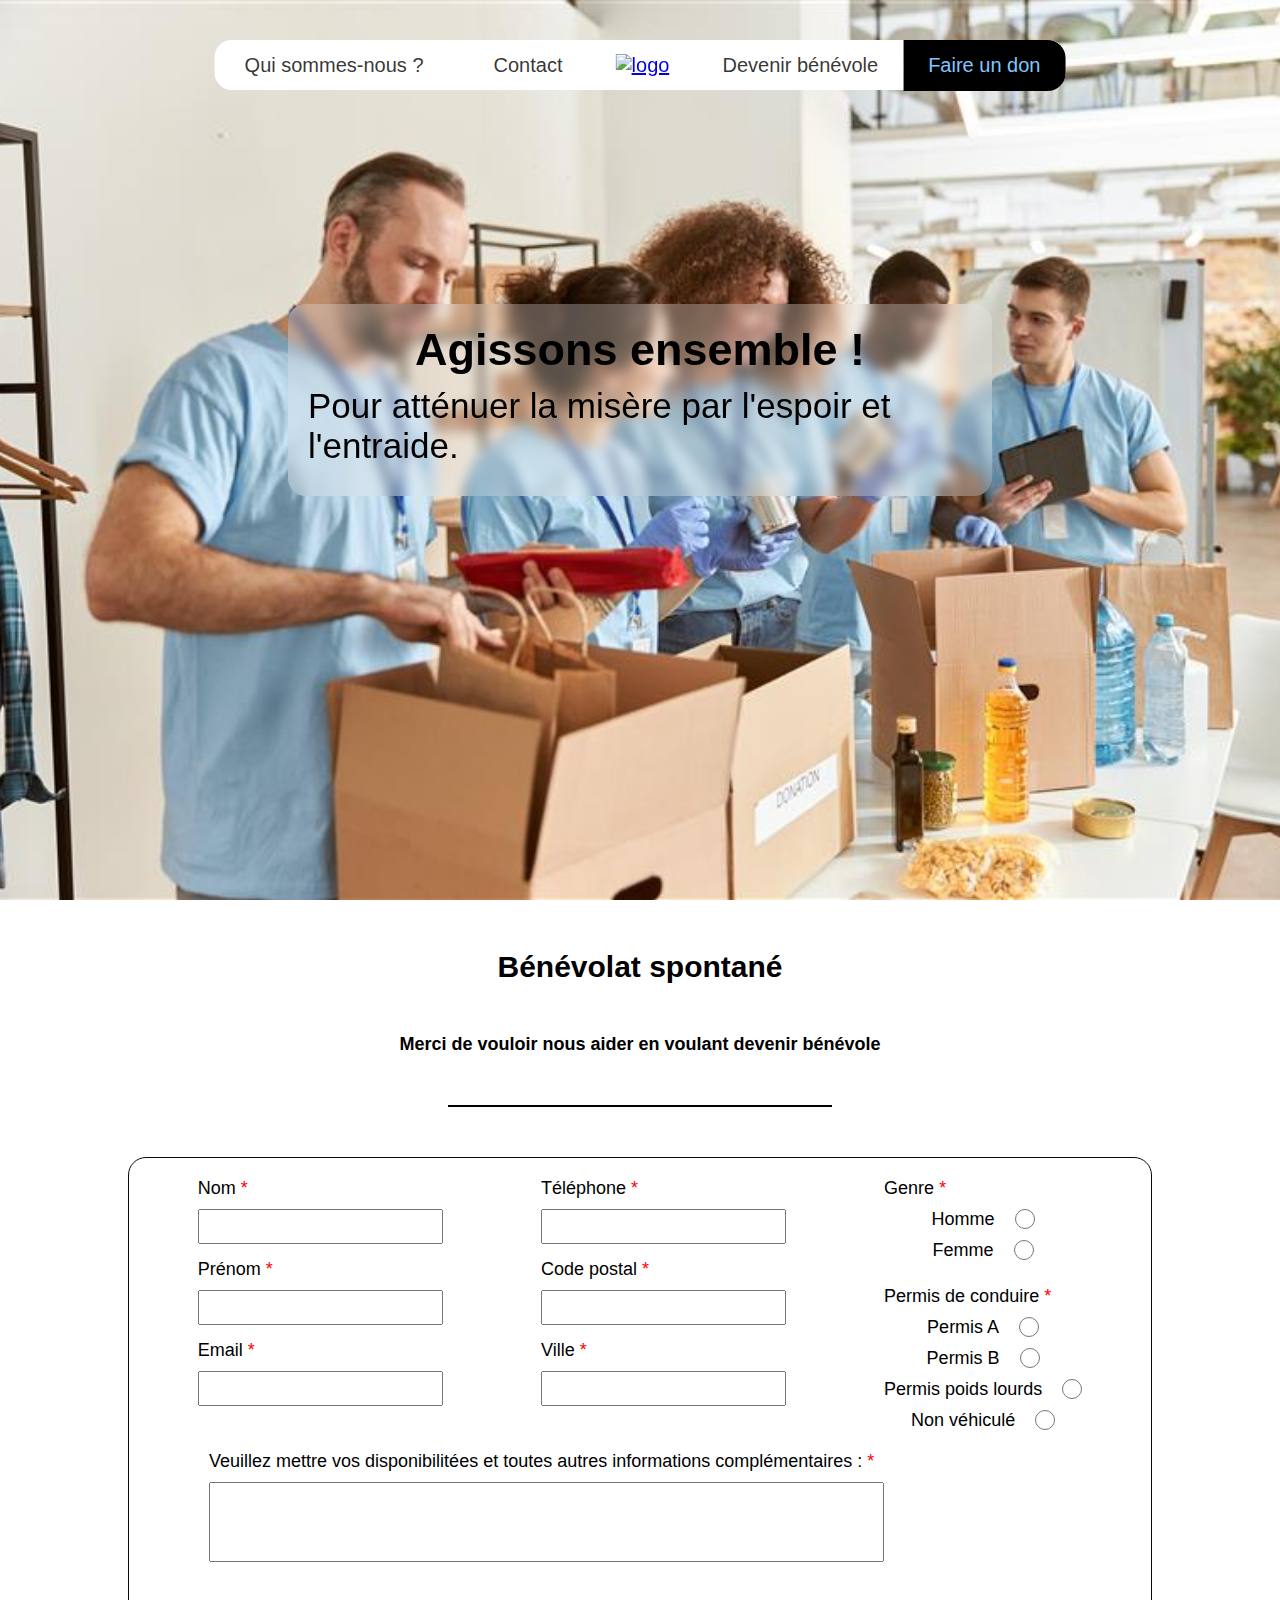
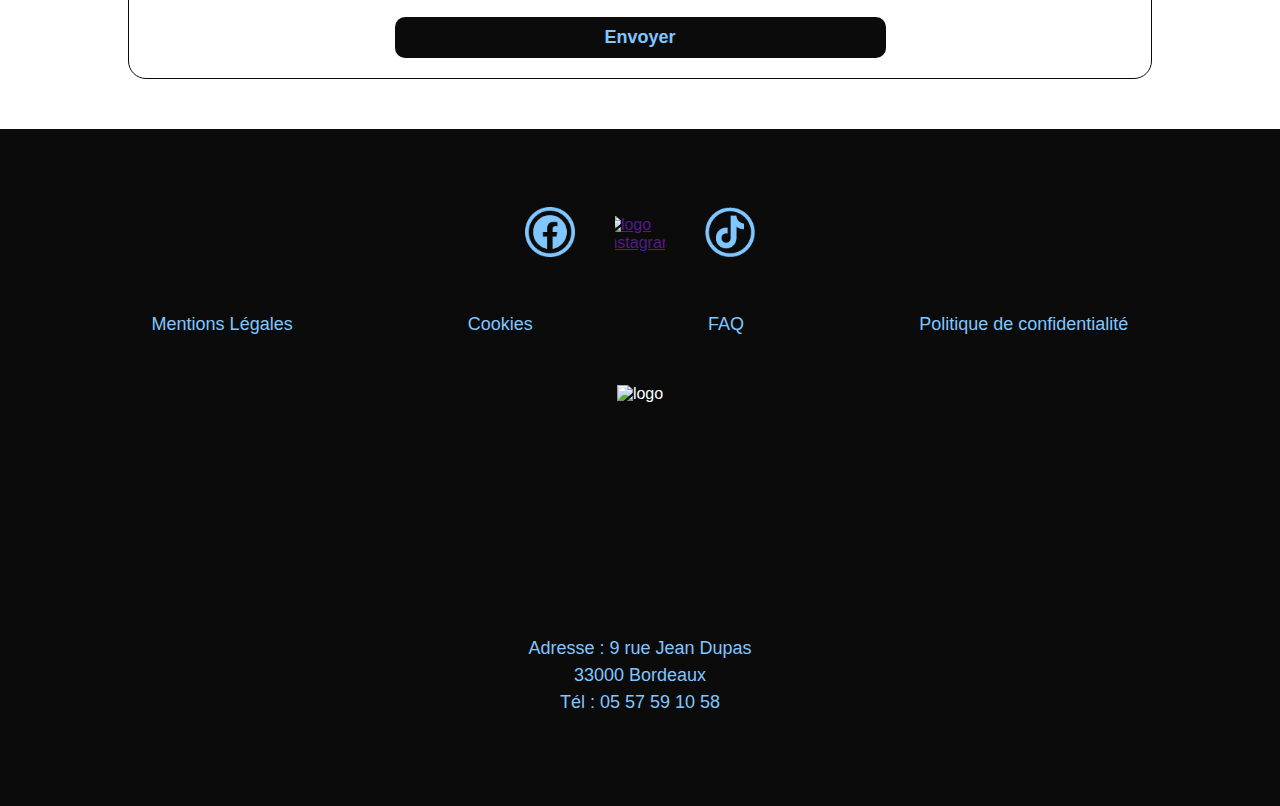
==== benevole.html @ e4359f02 "form bénévole" ====
<!DOCTYPE html>
<html lang="en">
<head>
  <meta charset="UTF-8">
  <meta name="viewport" content="width=device-width, initial-scale=1.0">
  <title>Devenir bénévole</title>
  <link rel="stylesheet" href="./assets/CSS/benevole.css">
</head>
<body>
  <section class="fond">
    <div class="overlay--burger trigger"></div>
    <div class="menuBurger">
      <div class="menuBurger__img"><a href="index.html"><img src="./assets/Img/Logo_Variable.png" alt="logo"></a></div>
      <ul>
        <li><a href="propos.html">Qui sommes-nous ?</a></li>
        <li><a href="contact.html">Contact</a></li>
        <li><a href="benevole.html">Devenir bénévole</a></li>
        <li><a href="">Faire un don</a></li>
      </ul>
    </div>
    <header>
      <nav class="header__nav">
        <ul class="header__menu">
          <li class="ongletQui"><a class="lien" href="propos.html">Qui sommes-nous ?</a></li>
          <div class="header__img"><a href="index.html"><img src="./assets/Img/Logo_Misere.png" alt="logo"></a></div>
          <li class="ongletContact"><a class="lien" href="contact.html">Contact</a></li>
          <li class="ongletBenevole"><a class="lien" href="benevole.html">Devenir bénévole</a></li>
          <li class="ongletDon"><a class="lien" href="">Faire un don</a></li>
        </ul>
      </nav>
      <button type="button" aria-label="toggle curtain navigation"  class="burger--toggler">
        <span class="l1"></span>
        <span class="l2"></span>
        <span class="l3"></span>
      </button>
    </header>
    <section class="fond__texte">
      <p class="popAnimation">Agissons ensemble !</p>
      <article class="fond__texte__slogan">
        <p>Pour atténuer la misère par l'espoir et l'entraide.</p>
      </article>
    </section>
    <div class="fond__texte__button popAnimation1"><a class="fond__texte__button__animate" href=""><span>Faites un don</span></a></div>
  </section>
  <main>
    <section class="benevole">
      <h1>Bénévolat spontané</h1>
      <p class="benevole__p">Merci de vouloir nous aider en voulant devenir bénévole</p>
      <hr>
      <form action="" method="get">
        <div class="form__content__input">
          <div class="content__firstCol">
            <div>
              <label for="nom">Nom <span>*</span></label><input type="text" name="last-name" id="nom">
            </div>
            <div>
              <label for="prenom">Prénom <span>*</span></label><input type="text" name="first-name" id="prenom">
            </div>
            <div>
              <label for="email">Email <span>*</span></label><input type="email" name="email" id="email">
            </div>
          </div>
          <div class="content__firstCol">
            <div>
              <label for="telephone">Téléphone <span>*</span></label><input type="text" name="telephone" id="téléphone">
            </div>
            <div>
              <label for="cdpostal">Code postal <span>*</span></label><input type="text" name="cdpostal" id="cdpostal">
            </div>
            <div>
              <label for="ville">Ville <span>*</span></label><input type="text" name="ville" id="ville">
            </div>
          </div>
          <div class="content__second">
            <div>
              <label for="genre" class="genre">Genre <span>*</span></label>
              <div class="genre__checkbox">
                <div>
                  <label for="homme">Homme</label>
                  <input type="radio" name="homme" id="homme">
                </div>
                <div>
                  <label for="femme">Femme</label>
                  <input type="radio" name="femme" id="femme">
                </div>
              </div>
            </div>
            <div>
              <label for="permis" class="permis">Permis de conduire <span>*</span></label>
              <div class="genre__checkbox">
                <div>
                  <label for="p_a">Permis A</label>
                  <input type="radio" name="permia" id="permia">
                </div>
                <div>
                  <label for="p_b">Permis B</label>
                  <input type="radio" name="permib" id="permib">
                </div>
                <div>
                  <label for="p_pl">Permis poids lourds</label>
                  <input type="radio" name="permipl" id="permipl">
                </div>
                <div>
                  <label for="non">Non véhiculé </label>
                  <input type="radio" name="non" id="non">
                </div>
              </div>
            </div>
          </div>
        </div>
        <div class="form__content__tarea">
          <label for="dispo">Veuillez mettre vos disponibilitées et toutes autres informations complémentaires : <span>*</span></label>
          <textarea name="dispo" id="dispo"></textarea>
        </div>
        <div class="form__content__btn"><button>Envoyer</button></div>
      </form>
    </section>
  </main>
  <footer>
    <section class="footer__reseaux">
      <div class="reseaux__content"><a href=""><img src="./assets/Img/faceb_1.png" alt="logo facebook"></a></div>
      <div class="reseaux__content"><a href=""><img src="./assets/Img/YTB.png" alt="logo instagram"></a></div>
      <div class="reseaux__content"><a href=""><img src="./assets/Img/tiktok_3.png" alt="logo titok"></a></div>
    </section>
    <section class="footer__lienLégaux">
      <a href="">Mentions Légales</a>
      <a href="">Cookies</a>
      <a href="">FAQ</a>
      <a href="">Politique de confidentialité</a>
    </section>
    <section class="footer__logo">
      <div class="footer__logo__content"><img src="./assets/Img/Logo_Variable.png" alt="logo"></div>
      <p>Adresse : 9 rue Jean Dupas</p>
      <p>33000 Bordeaux</p>
      <p>Tél : 05 57 59 10 58</p>
    </section>
  </footer>
</body>
<script src="./assets/JS/script.js"></script>
</html>
---- assets/CSS/benevole.css ----
*{
  box-sizing : border-box;
  margin :0;
  padding : 0;
  font-family : sans-serif;
}
html, body {
  overscroll-behavior: none;
  touch-action: pan-x pan-y;
}
/* ------------------------ Animations ------------------------ */

@keyframes sloganPopAgir {
  from{
    transform: translateY(-75px);
    opacity: 0;
  }
  to{
    opacity: 1;
    transform: translateY(0px);
  }
}

@keyframes sloganPopTexte {
  from{
    opacity: 0;
    transform: translateY(50px);
  }
  to{
    opacity: 1;
    transform: translateY(0px);
  }
}

.popAnimation{
  animation: sloganPopAgir 0.5s ease-out;
}
.popAnimation1{
  animation: sloganPopTexte 0.6s ease-out 0.6s forwards;
}

/* ------------------------ Fond d'image ------------------------ */

.fond{
  background-image: url(/assets/Img/AdobeStock_445875264.jpeg);
  background-position: center;
  background-size: cover;
  background-repeat: no-repeat;
  height: 100dvh;
  min-height: 100vh;
}

/* ------------------------ Header ------------------------ */

header{
  display: flex;
  justify-content: center;
  align-items: center;
}


.header__menu{
  position: fixed;
  z-index: 10;
  top: 40px;
  left: 50%;
  transform: translate(-50%);
  background-color: rgba(255, 255, 255, 1);
  border-radius: 17px;
  width: max-content;
  display: flex;
  justify-content: center;
  align-items: center;
  list-style: none;
  font-size: 20px;
  padding: 0px 0px;
  height: 50px;
  min-width: 100px;
  transition : top 0.5s ease-out;
}

.ongletQui{
  margin-left: 30px;
}

.ongletContact{
  margin: 0px 0px 0px 70px;
  padding: 13px 0px
}

.ongletBenevole{
  margin: 0px 10px 0px 160px;
  padding: 13px 0px;
}

.ongletDon{
  background-color: #000;
  margin-left: 15px;
  padding: 14px 25px 14px 25px;
  border-top-right-radius:18px ;
  border-bottom-right-radius:18px ;
}

.ongletDon a{
  color: #80C6FF;
}

.lien{
  display: inline-block;
  color: rgba(0, 0, 0, 0.8);
  text-decoration: none;
  transition : color 0.2s ease-out , transform 0.2s ease-out;
}

.header__img{
  position: absolute;
  display : flex; 
  justify-content : center;
  align-items : center ;
  width : 90px;
  height : 90px;
  overflow : hidden;
  border-radius : 100% ;
}
.header__img img{
  margin-left:5px ;
  width: 90%;
  height: auto;
}

/* ------------------------ Menu Burger ------------------------ */

.burger--toggler{
  opacity: 0;
  visibility: hidden;
}

.overlay--burger{
  cursor: pointer;
  position: fixed;
  opacity: 0;
  visibility: hidden;
  width: 100vw;
  height: 100vh;
  background-color: rgb(12, 12, 12 , 0.3);
  transition: opacity 0.5s ease , visibility 0.5s ease ;
}
.overlay--burger.active{
  opacity: 1;
  visibility: visible;
}

.menuBurger{
  position: fixed;
  z-index: 10;
  display: flex;
  flex-direction: column;
  justify-content: flex-start;
  align-items: center;
  width: 50%;
  height: 100vh;
  background-color: #fff;
  border-bottom: 3px solid black;
  border-right: 3px solid black;
  transform: translateX(-100%);
  transition : transform 0.3s cubic-bezier(0.73,0.11,0.67,0.84);
}

.menuBurger__img{
  margin-top: 50px;
  display : flex; 
  justify-content : center;
  align-items : center ;
  width : 90px;
  height : 100px;
}

.menuBurger__img img{
  width : 100%;
  height : auto;
}

.menuBurger ul{
  list-style: none;
}

.menuBurger a{
  font-weight: 500;
  display: block;
  color: #000;
  text-decoration: none;
  width: auto;
  font-size: 20px;
  margin: 30px 0px;
}
.menuBurger.active{
  transform: translateX(0);
}

/* ------------------------ Texte + button sur le fond ------------------------ */

.fond__texte{
  background-color: rgba(240, 240, 240, 0.3); 
  backdrop-filter: blur(6px); 
  -webkit-backdrop-filter: blur(10px); 
  display: flex;
  flex-direction: column;
  justify-content: center;
  align-items: center;
  margin: 300px auto 0px auto;
  padding: 20px;
  width: 55%;
  border-radius: 18px;
}

.fond__texte p{
  font-size: 45px;
  font-weight: 600;
}
.fond__texte__slogan p{
  font-weight: 500;
  margin: 10px auto;
  font-size: 35px;
}
.fond__texte__slogan{
  display: flex;
  justify-content: center;
  gap: 10px;
  align-items: center;
}

.fond__texte__button{
  display: flex;
  flex-direction: column;
  justify-content: center;
  align-items: center;
  opacity: 0;
  margin: 40px auto 0px auto;
}

.fond__texte__button__animate{
  display: inline-block;
  background: #80C6FF;
  border-radius: 8px;
  text-decoration: none;
}

.fond__texte__button__animate span{
  display: inline-block;
  background: #000;
  color: #80C6FF;
  padding: 25px;
  font-size: 21px;
  font-weight: 600;
  border-radius: 8px;
  cursor: pointer;
  transition: transform 0.15s ease-out , color  0.15s ease-out;
}
.fond__texte__button__animate:hover span{
  transform: translate(5px , -5px);
}



h1{
  text-align: center;
  font-size: 30px;
  margin: 50px auto;
}

.benevole__p{
  text-align: center;
  font-size: 18px;
  width: 50%;
  margin: 10px auto;
  font-weight: 600;
}

hr{
  height: 1.5px;
  background-color: #000;
  border: none;
  width: 30%;
  margin: 50px auto;
}

form{
  border: 1.5px solid #0b0b0b;
  width: 80%;
  margin: 50px auto;
  padding: 20px;
  border-radius: 18px;
}


.form__content__input{
  font-size: 18px;
  display: flex;
  justify-content: space-around;
}

.content__firstCol{
  display: flex;
  flex-direction: column; 
  width: 25%;
}
.content__firstCol input{
  width: 100%;
  height: 35px;
  margin-top: 10px;
  margin-bottom: 15px;
}

.content__second{
  display: flex;
  flex-direction: column;
  gap: 15px;
}

.genre__checkbox{
  margin-top: 10px;
}

.genre__checkbox div{
  display: flex;
  justify-content: center;
  flex-wrap: wrap;
  gap: 20px;
  margin-bottom: 10px;
}


.genre__checkbox input{
  cursor: pointer;
  height: 20px;
  width: 20px;
}

span{
  color: red;
}

.form__content__tarea{
  margin: 10px 0px 0px 60px;
  font-size: 18px;
}

.form__content__tarea textarea{
  resize: none;
  margin-top: 10px;
  width: 675px;
  height: 80px;
}

.form__content__btn{
  display: flex;
  justify-content: center;
  align-items: center;
  margin-top: 50px;
}

.form__content__btn button{
  background-color: #0b0b0b;
  border: none;
  border-radius: 10px;
  padding: 10px;
  width: 50%;
  color: #80C6FF;
  font-size: 18px;
  font-weight: 600;
  cursor: pointer;
}
/* ------------------------ Footer ------------------------ */

footer{
  background-color: #0b0b0b;
  color: #fff;
  padding: 75px 0px 40px 0px;
}

.footer__reseaux{
  display: flex;
  justify-content: center;
  gap: 40px;
}

.reseaux__content{
  display: flex;
  justify-content: center;
  align-items: center;
  width: 50px;
  height: 60px;
  overflow: hidden;
}

.reseaux__content img{
  width: 100%;
  height: auto;
}

.footer__lienLégaux{
  display: flex;
  flex-direction: row;
  justify-content: space-around;
  align-items: center;
  width: 90%;
  margin: 50px auto;
}
.footer__lienLégaux a{
  text-decoration: none;
  color: #80C6FF;
  font-size: 18px;
}

.footer__logo{
  margin: 50px auto;
  display: flex;
  flex-direction: column;
  justify-content: center;
  align-items: center;
}

.footer__logo p{
  color: #80C6FF;
  font-size: 18px;
  margin: 3px;
}

.footer__logo__content{
  display: flex;
  justify-content: center;
  align-items: center;
  width: 275px;
  height: 250px;
  overflow: hidden;
}

.footer__logo__content img{
  width: auto;
  height: 100%;
}

@media screen and (max-width : 750px) {
  .header__menu{
    display: none;
  }
  .burger--toggler {
    opacity: 1;
    visibility: visible;
    position: absolute;
    z-index: 20;
    top: 50px;
    right: 32px;
    width: 50px;
    height: 50px;
    cursor: pointer;
    display : flex; 
    flex-direction: column;
    justify-content : center;
    align-items: center;
    background: transparent;
    outline: none;
    border: none;
  }
  .burger--toggler span {
    position: absolute;
    display: block;
    width: 100%;
    height: 2px;
    background-color: black;
    transition : opacity 0.1s ease-out , transform 0.3s ease-out;
  }
  .l1{
    transform: translateY(-12px);
  }
  .l3{
    transform: translateY(12px);
  }
  .burger--toggler.active .l1{
    transform: translateY(0px) rotate(135deg);
  }
  .burger--toggler.active .l2{
    opacity: 0;
  }
  .burger--toggler.active .l3{
    transform: translateY(0px) rotate(-135deg);
  }
  .fond__texte p {
    text-align: center;
    font-size: 50px;
  }
  .fond__texte__slogan p{
    width: 90%;
    font-size: 40px;
  }
  .fond__texte{
    margin-top: 150px;
  }
  .form__content__input{
    flex-direction: column;
  }
  .content__firstCol{
    width: 100%;
  }
  .form__content__tarea{
    margin:50px auto 0px auto;
  }
  .form__content__tarea textarea{
    width: 100%;
    height: 150px;
  }
}
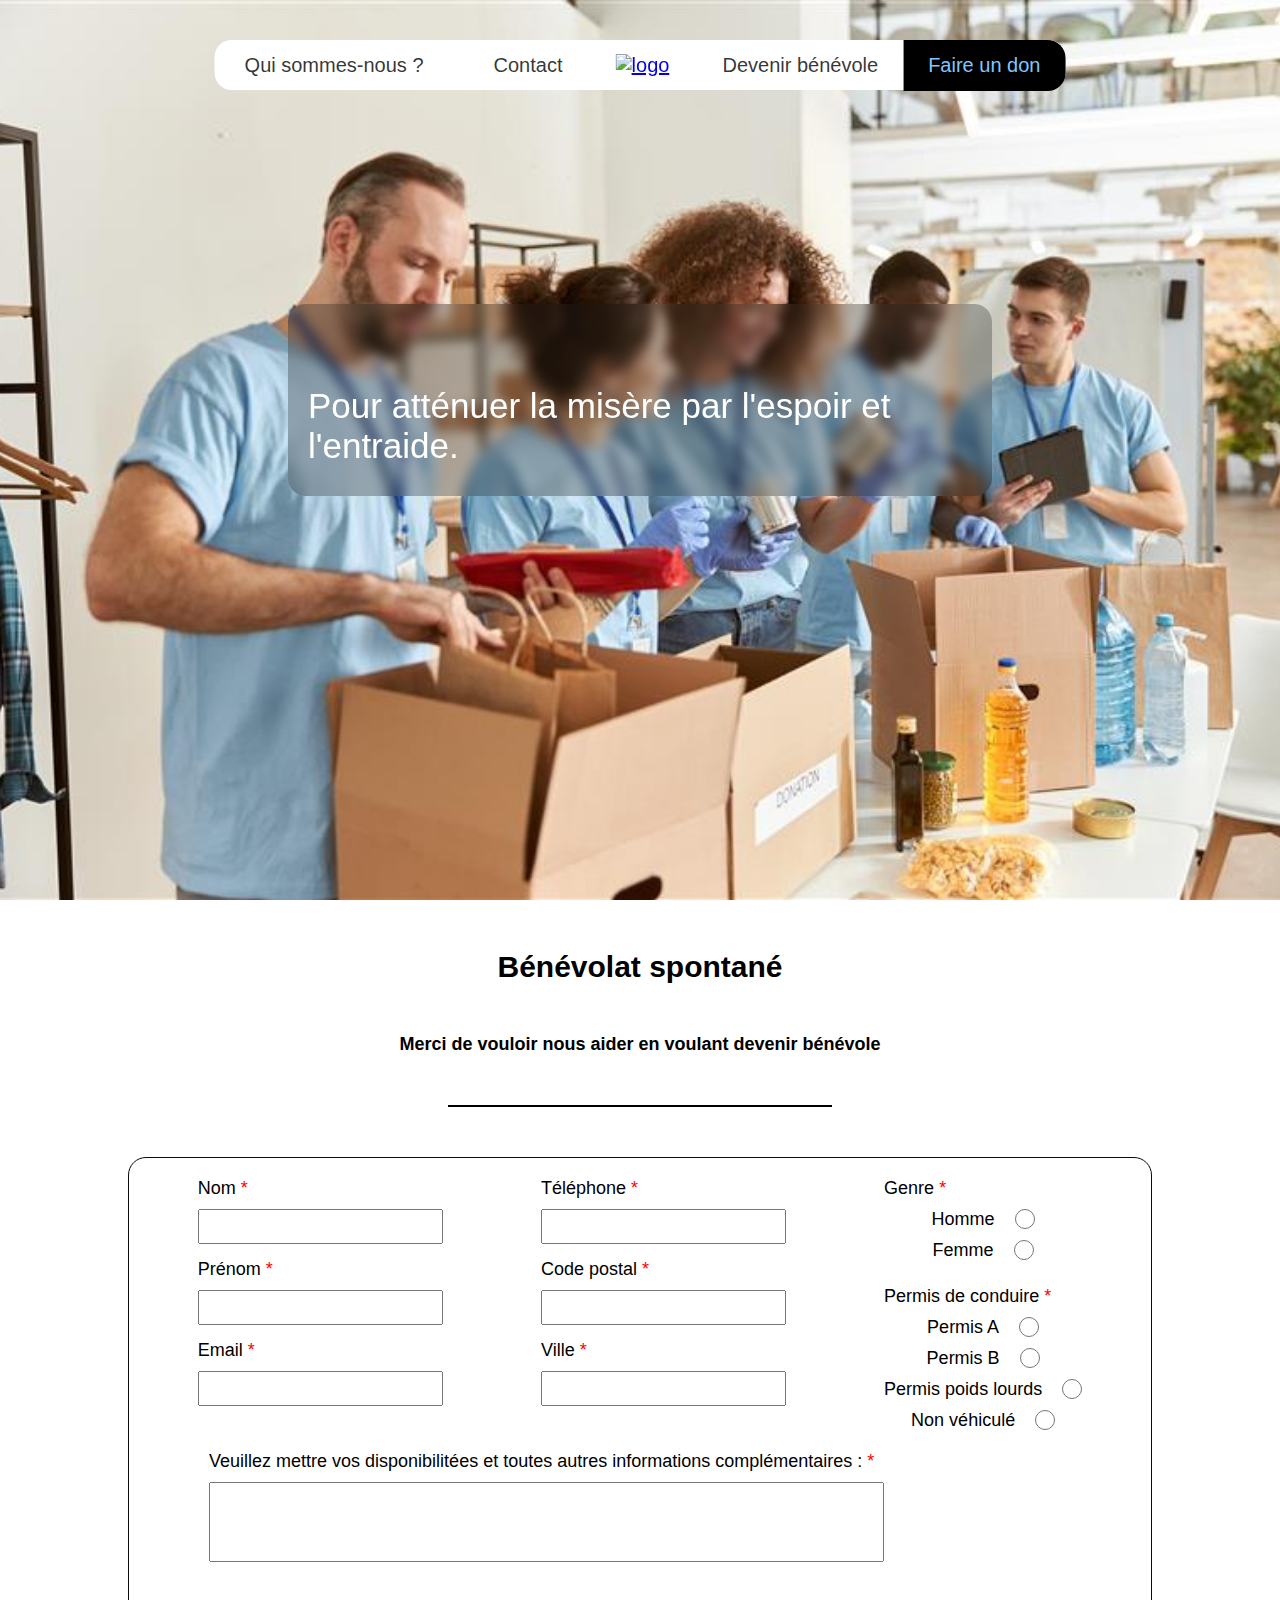
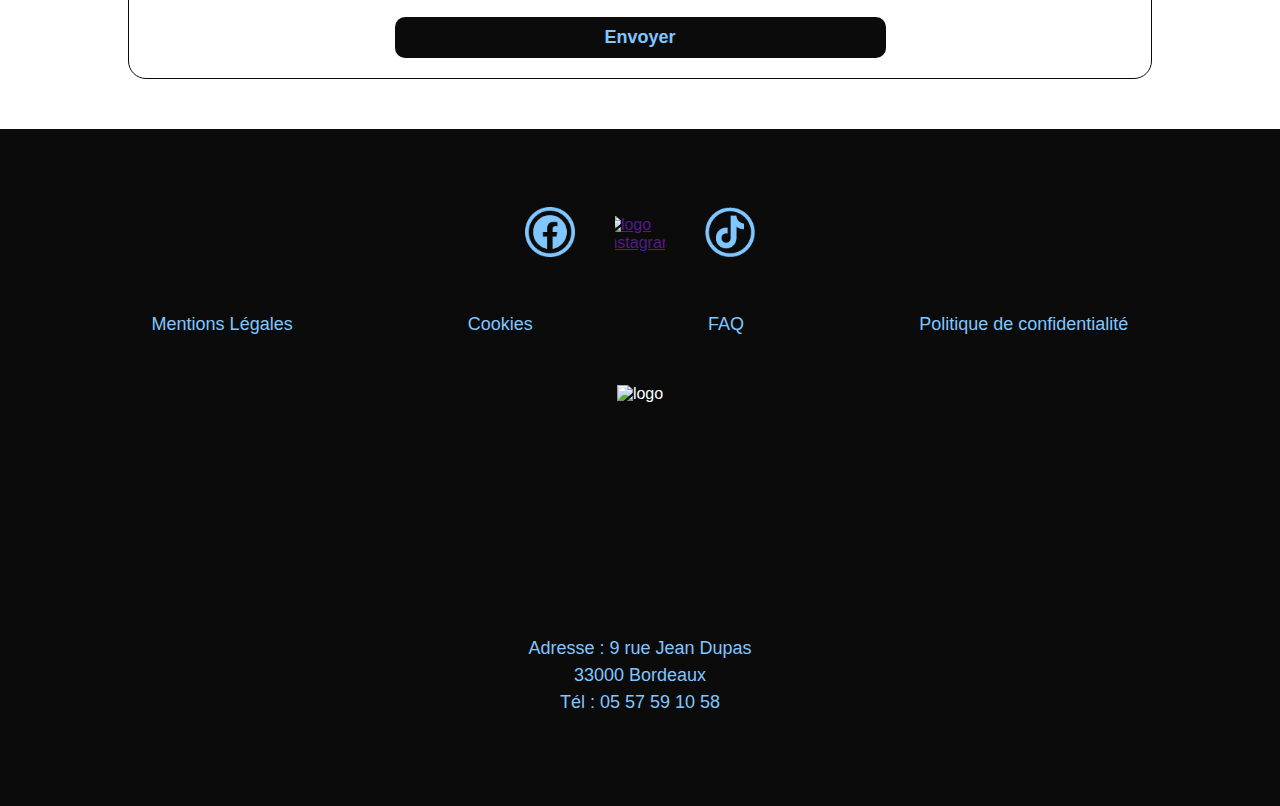
==== commit 1e48251a: "fix problem and add animations" ====
--- a/benevole.html
+++ b/benevole.html
@@ -35,12 +35,12 @@
       </button>
     </header>
     <section class="fond__texte">
-      <p class="popAnimation">Agissons ensemble !</p>
+      <p class="popAnimationTxt fond__texte__agissons">Agissons ensemble !</p>
       <article class="fond__texte__slogan">
         <p>Pour atténuer la misère par l'espoir et l'entraide.</p>
       </article>
     </section>
-    <div class="fond__texte__button popAnimation1"><a class="fond__texte__button__animate" href=""><span>Faites un don</span></a></div>
+    <div class="fond__texte__button popAnimationBtn"><a class="fond__texte__button__animate" href=""><span>Faites un don</span></a></div>
   </section>
   <main>
     <section class="benevole">
--- a/assets/CSS/benevole.css
+++ b/assets/CSS/benevole.css
@@ -32,12 +32,48 @@
   }
 }
 
-.popAnimation{
-  animation: sloganPopAgir 0.5s ease-out;
-}
-.popAnimation1{
-  animation: sloganPopTexte 0.6s ease-out 0.6s forwards;
-}
+@keyframes pop {
+  from{
+    opacity: 0;
+    scale: 0.5;
+  }
+  to{
+    opacity: 1;
+    scale: 1;
+  }
+}
+
+@keyframes popLeft {
+  from{
+    opacity: 0;
+    transform: translateX(-150px);
+  }
+  to{
+    opacity: 1;
+    transform: translateX(0px);
+  }
+}
+
+
+.popAnimationTxt{
+  animation: sloganPopAgir 0.5s ease-out 0.4s forwards;
+}
+.popAnimationBtn{
+  animation: sloganPopTexte 0.6s ease-out 1s forwards;
+}
+
+.popAnimationScroll{
+  animation: pop ease-out;
+  animation-timeline: view();
+  animation-range: entry 0% cover 50%;
+}
+
+.popLeftAnimationScroll{
+  animation: popLeft ease-out;
+  animation-timeline: view();
+  animation-range: entry 0% cover 50%;
+}
+
 
 /* ------------------------ Fond d'image ------------------------ */
 
@@ -200,7 +236,7 @@
 /* ------------------------ Texte + button sur le fond ------------------------ */
 
 .fond__texte{
-  background-color: rgba(240, 240, 240, 0.3); 
+  background-color: rgba(32, 32, 32, 0.3); 
   backdrop-filter: blur(6px); 
   -webkit-backdrop-filter: blur(10px); 
   display: flex;
@@ -211,6 +247,12 @@
   padding: 20px;
   width: 55%;
   border-radius: 18px;
+  color: #fff;
+}
+
+
+.fond__texte__agissons{
+  opacity: 0;
 }
 
 .fond__texte p{
@@ -487,14 +529,19 @@
   }
   .fond__texte p {
     text-align: center;
-    font-size: 50px;
   }
   .fond__texte__slogan p{
-    width: 90%;
-    font-size: 40px;
+    width: 100%;
   }
   .fond__texte{
-    margin-top: 150px;
+    width: 80%;
+    margin-top: 200px;
+  }
+  .footer__lienLégaux{
+    flex-direction: column;
+  }
+  .footer__lienLégaux a{
+    padding: 13px 0px;
   }
   .form__content__input{
     flex-direction: column;
@@ -509,4 +556,7 @@
     width: 100%;
     height: 150px;
   }
+  .benevole__p{
+    width: 90%;
+  }
 }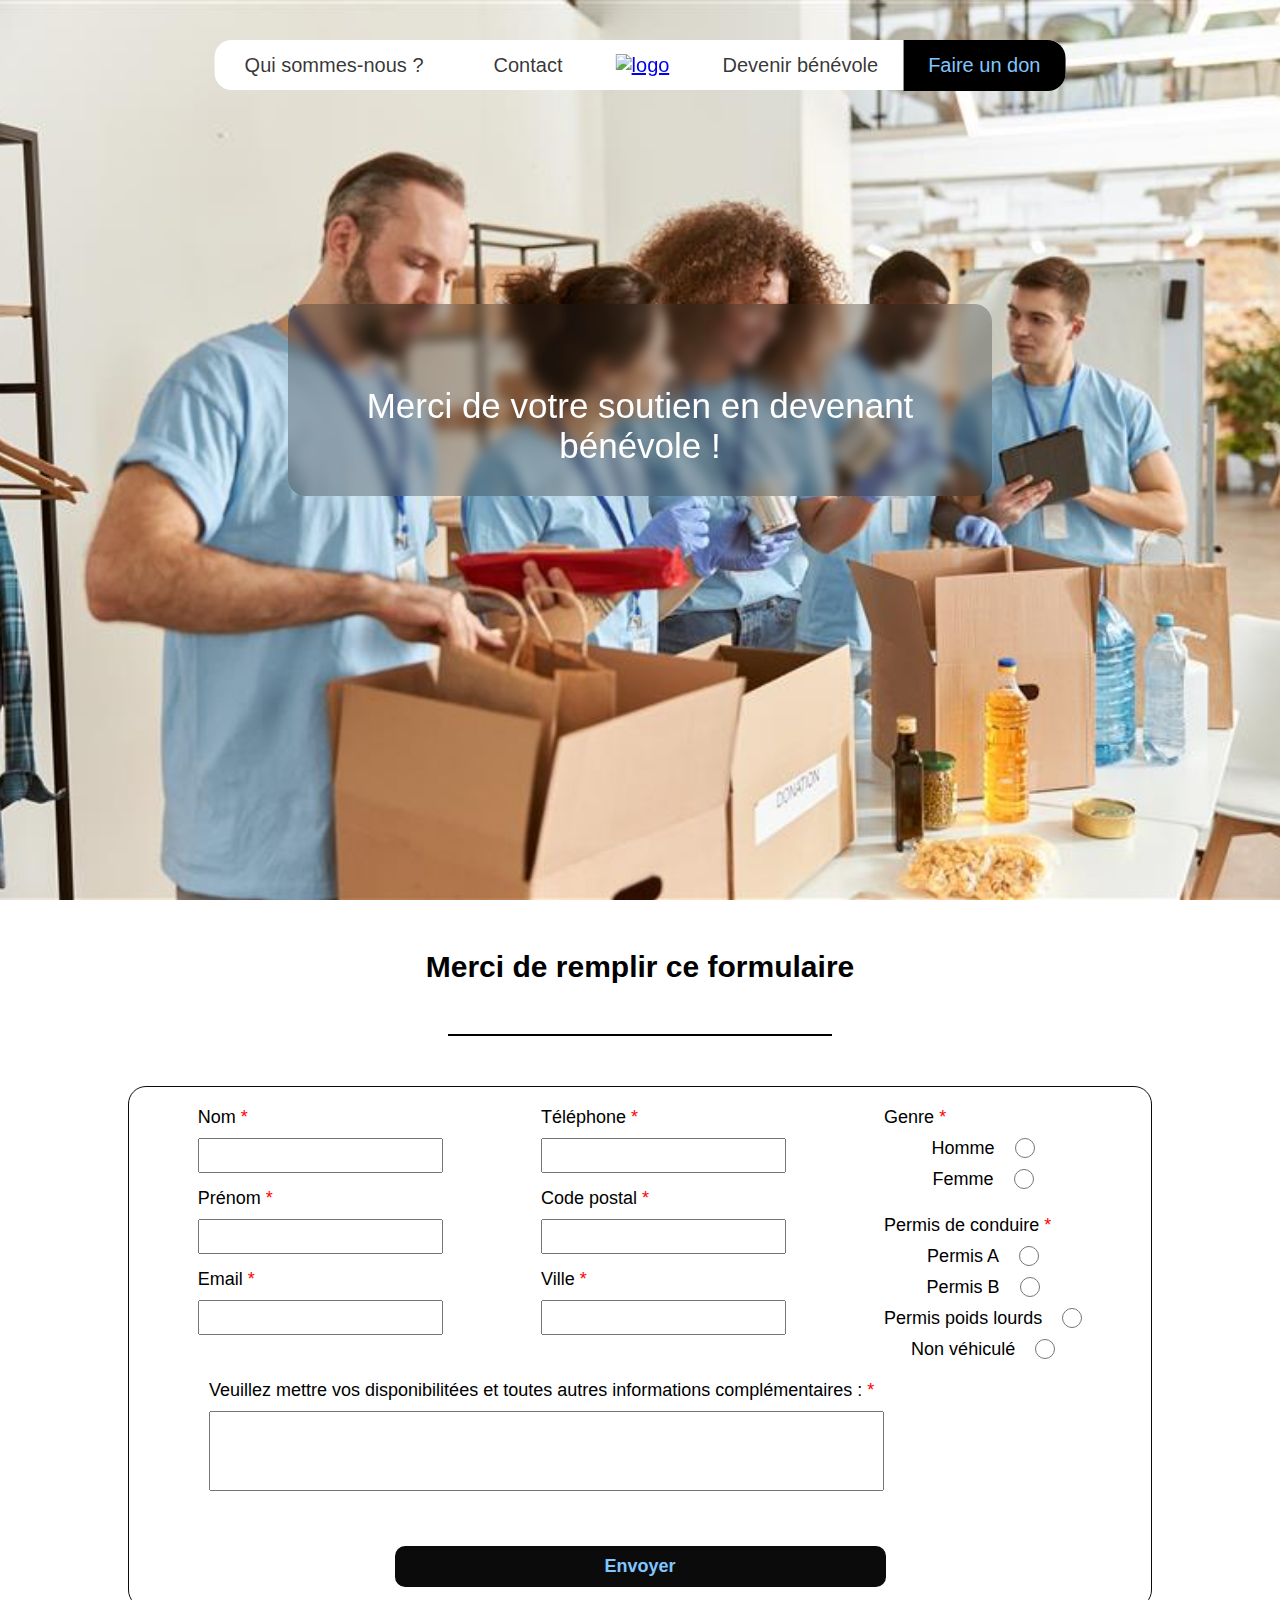
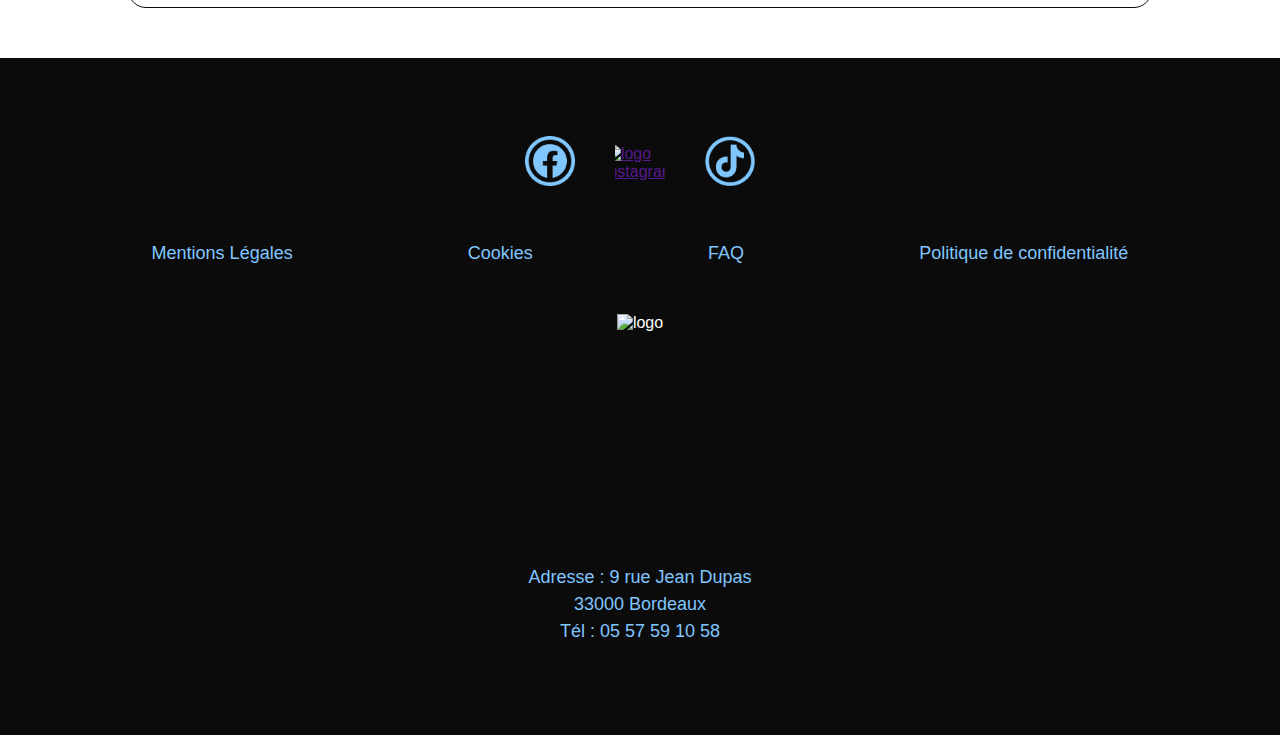
==== commit 26b3b529: "java script form and animations on the form" ====
--- a/benevole.html
+++ b/benevole.html
@@ -35,19 +35,18 @@
       </button>
     </header>
     <section class="fond__texte">
-      <p class="popAnimationTxt fond__texte__agissons">Agissons ensemble !</p>
+      <p class="popAnimationTxt fond__texte__agissons">Bénévolat spontané</p>
       <article class="fond__texte__slogan">
-        <p>Pour atténuer la misère par l'espoir et l'entraide.</p>
+        <p>Merci de votre soutien en devenant bénévole !</p>
       </article>
     </section>
     <div class="fond__texte__button popAnimationBtn"><a class="fond__texte__button__animate" href=""><span>Faites un don</span></a></div>
   </section>
   <main>
     <section class="benevole">
-      <h1>Bénévolat spontané</h1>
-      <p class="benevole__p">Merci de vouloir nous aider en voulant devenir bénévole</p>
+      <h1>Merci de remplir ce formulaire</h1>
       <hr>
-      <form action="" method="get">
+      <form action="" method="get" class="popLeftAnimationScroll">
         <div class="form__content__input">
           <div class="content__firstCol">
             <div>
--- a/assets/CSS/benevole.css
+++ b/assets/CSS/benevole.css
@@ -71,7 +71,7 @@
 .popLeftAnimationScroll{
   animation: popLeft ease-out;
   animation-timeline: view();
-  animation-range: entry 0% cover 50%;
+  animation-range: entry 0% cover 30%;
 }
 
 
@@ -258,6 +258,7 @@
 .fond__texte p{
   font-size: 45px;
   font-weight: 600;
+  text-align: center;
 }
 .fond__texte__slogan p{
   font-weight: 500;
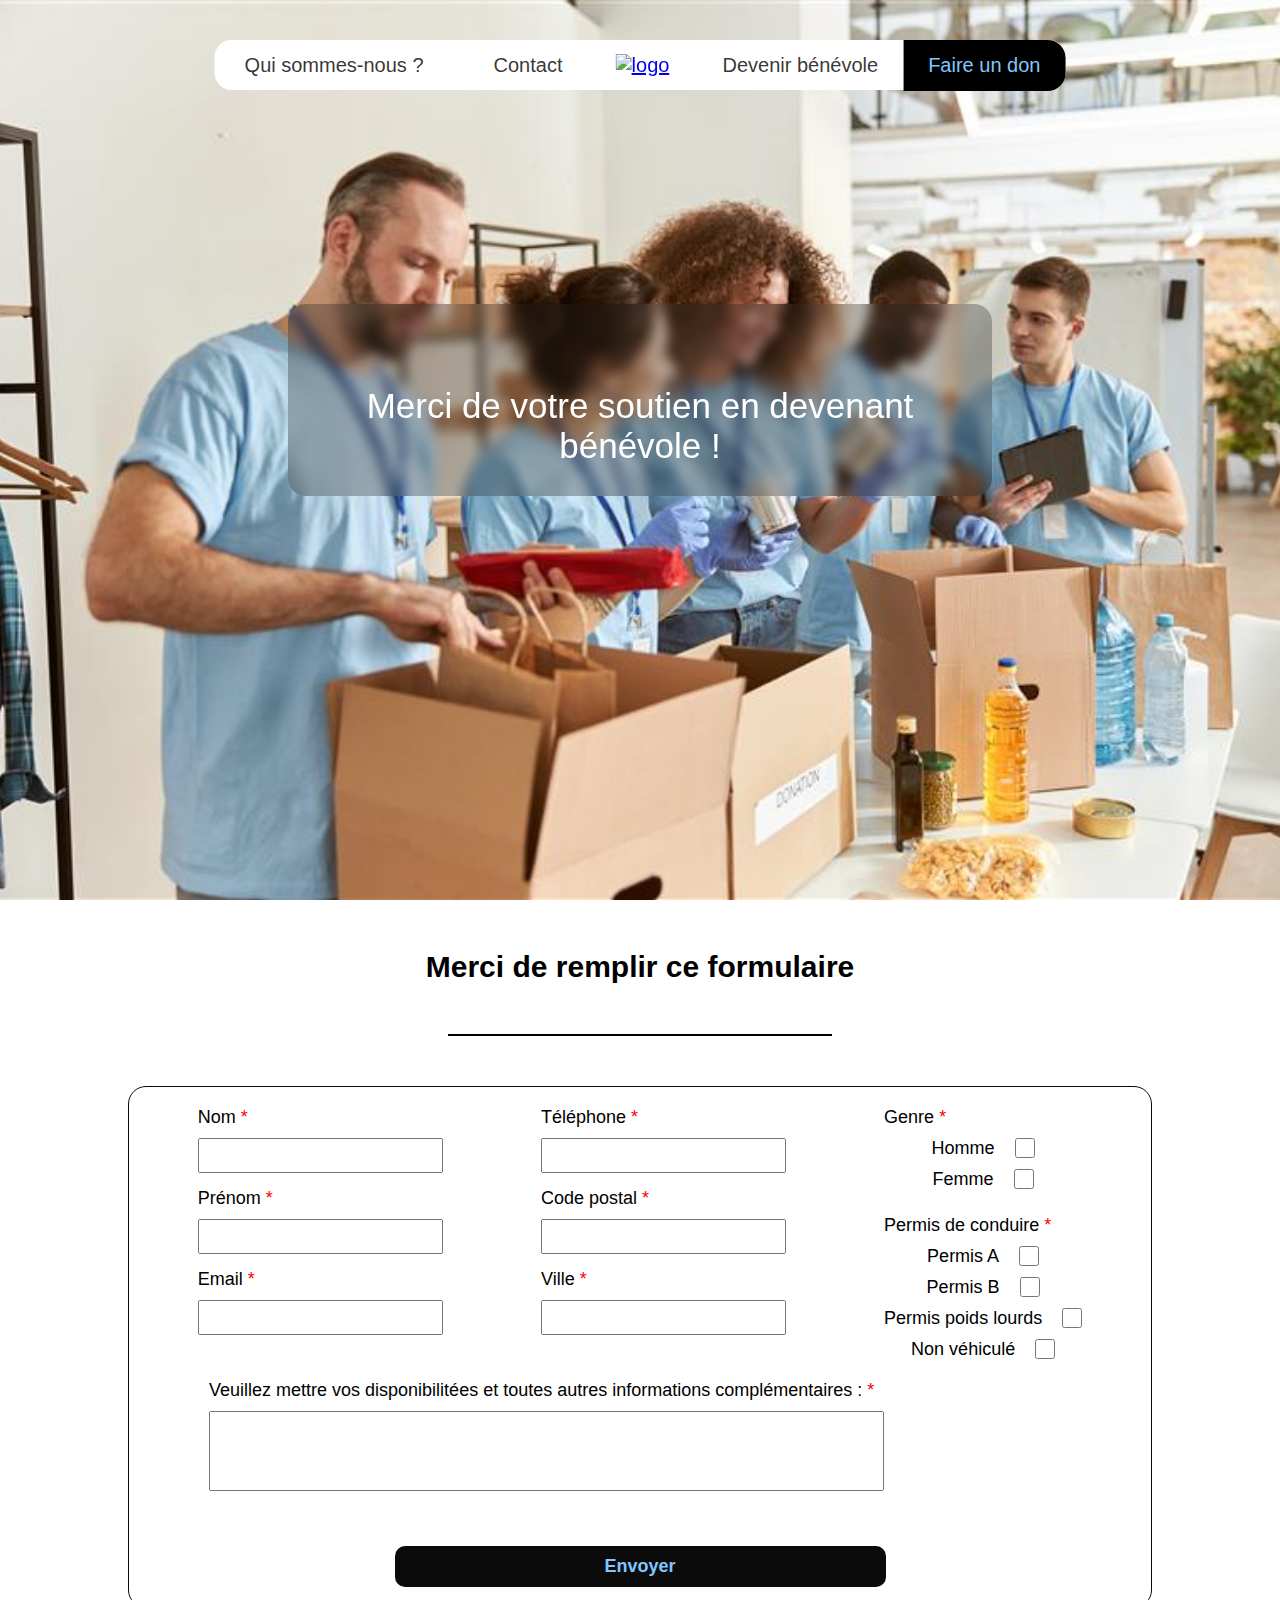
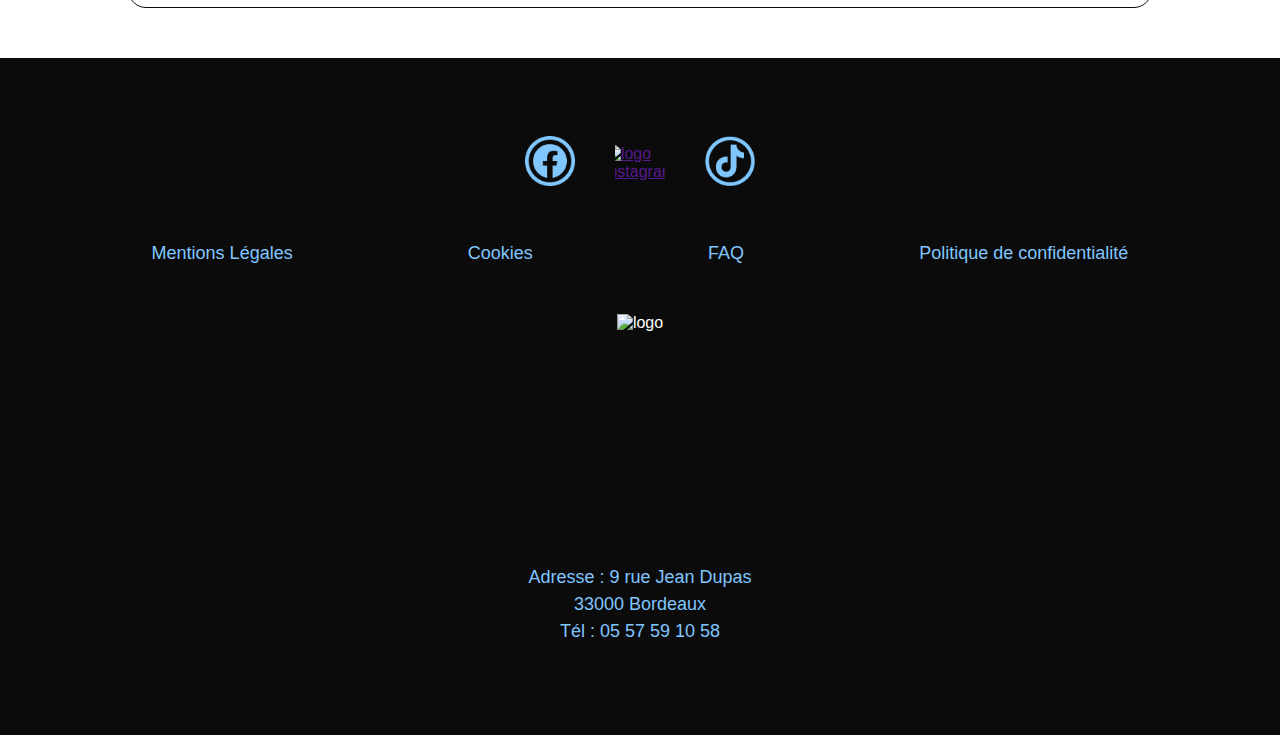
==== commit 644fa55f: "java script form benevole" ====
--- a/benevole.html
+++ b/benevole.html
@@ -7,6 +7,11 @@
   <link rel="stylesheet" href="./assets/CSS/benevole.css">
 </head>
 <body>
+  <div class="overlay--modal trigger--modal"></div>
+  <div class="modal">
+    <div class="modalimg"><img src="./assets/Img/check_5610944.png" alt="check"></div>
+    <h1>Votre formulaire à été soumis !</h1>
+  </div>
   <section class="fond">
     <div class="overlay--burger trigger"></div>
     <div class="menuBurger">
@@ -43,10 +48,10 @@
     <div class="fond__texte__button popAnimationBtn"><a class="fond__texte__button__animate" href=""><span>Faites un don</span></a></div>
   </section>
   <main>
-    <section class="benevole">
+    <section class="benevole popLeftAnimationScroll">
       <h1>Merci de remplir ce formulaire</h1>
       <hr>
-      <form action="" method="get" class="popLeftAnimationScroll">
+      <form action="" method="get">
         <div class="form__content__input">
           <div class="content__firstCol">
             <div>
@@ -76,32 +81,32 @@
               <div class="genre__checkbox">
                 <div>
                   <label for="homme">Homme</label>
-                  <input type="radio" name="homme" id="homme">
+                  <input type="checkbox" name="homme" id="homme">
                 </div>
                 <div>
                   <label for="femme">Femme</label>
-                  <input type="radio" name="femme" id="femme">
+                  <input type="checkbox" name="femme" id="femme">
                 </div>
               </div>
             </div>
             <div>
               <label for="permis" class="permis">Permis de conduire <span>*</span></label>
-              <div class="genre__checkbox">
+              <div class="permis__checkbox">
                 <div>
                   <label for="p_a">Permis A</label>
-                  <input type="radio" name="permia" id="permia">
+                  <input type="checkbox" name="permia" id="permia">
                 </div>
                 <div>
                   <label for="p_b">Permis B</label>
-                  <input type="radio" name="permib" id="permib">
+                  <input type="checkbox" name="permib" id="permib">
                 </div>
                 <div>
                   <label for="p_pl">Permis poids lourds</label>
-                  <input type="radio" name="permipl" id="permipl">
+                  <input type="checkbox" name="permipl" id="permipl">
                 </div>
                 <div>
                   <label for="non">Non véhiculé </label>
-                  <input type="radio" name="non" id="non">
+                  <input type="checkbox" name="non" id="non">
                 </div>
               </div>
             </div>
@@ -136,4 +141,5 @@
   </footer>
 </body>
 <script src="./assets/JS/script.js"></script>
+<script src="./assets/JS/benevole.js"></script>
 </html>--- a/assets/CSS/benevole.css
+++ b/assets/CSS/benevole.css
@@ -377,6 +377,26 @@
   cursor: pointer;
   height: 20px;
   width: 20px;
+  border-radius: 100%;
+}
+.permis__checkbox{
+  margin-top: 10px;
+}
+
+.permis__checkbox div{
+  display: flex;
+  justify-content: center;
+  flex-wrap: wrap;
+  gap: 20px;
+  margin-bottom: 10px;
+}
+
+
+.permis__checkbox input{
+  cursor: pointer;
+  height: 20px;
+  width: 20px;
+  border-radius: 100%;
 }
 
 span{
@@ -412,6 +432,65 @@
   font-size: 18px;
   font-weight: 600;
   cursor: pointer;
+}
+
+
+
+.overlay--modal{
+  cursor: pointer;
+  position: fixed;
+  z-index: 10;
+  opacity: 0;
+  visibility: hidden;
+  width: 100vw;
+  height: 100vh;
+  background-color: rgb(12, 12, 12 , 0.3);
+  transition: opacity 0.5s ease , visibility 0.5s ease ;
+}
+.overlay--modal.active{
+  opacity: 1;
+  visibility: visible;
+}
+
+.modal{
+  opacity: 0;
+  visibility: hidden;
+  position: fixed;
+  z-index: 10;
+  top: 40%;
+  left: 50%;
+  transform: translate(-50% , -50%);
+  display: flex;
+  flex-direction: column;
+  justify-content: center;
+  align-items:center ;
+  width: 30%;
+  padding: 30px ;
+  background-color: #fff;
+  border: 1.5px solid rgb(0, 0, 0 , 0.7);
+  border-radius: 5px;
+  transition:opacity 0.3s ease , visibility 0.3s ease ;
+}
+
+.modal h1{
+  text-align: center;
+}
+
+.modal.active{
+  opacity: 1;
+  visibility: visible;
+}
+
+.modalimg{
+  display: flex;
+  justify-content: center;
+  align-items: center;
+  width: 200px;
+  height: 200px;
+}
+.modalimg img{
+  width: auto;
+  height: 100%;
 }
 /* ------------------------ Footer ------------------------ */
 
@@ -560,4 +639,7 @@
   .benevole__p{
     width: 90%;
   }
+  .modal{
+    width: 80%;
+  }
 }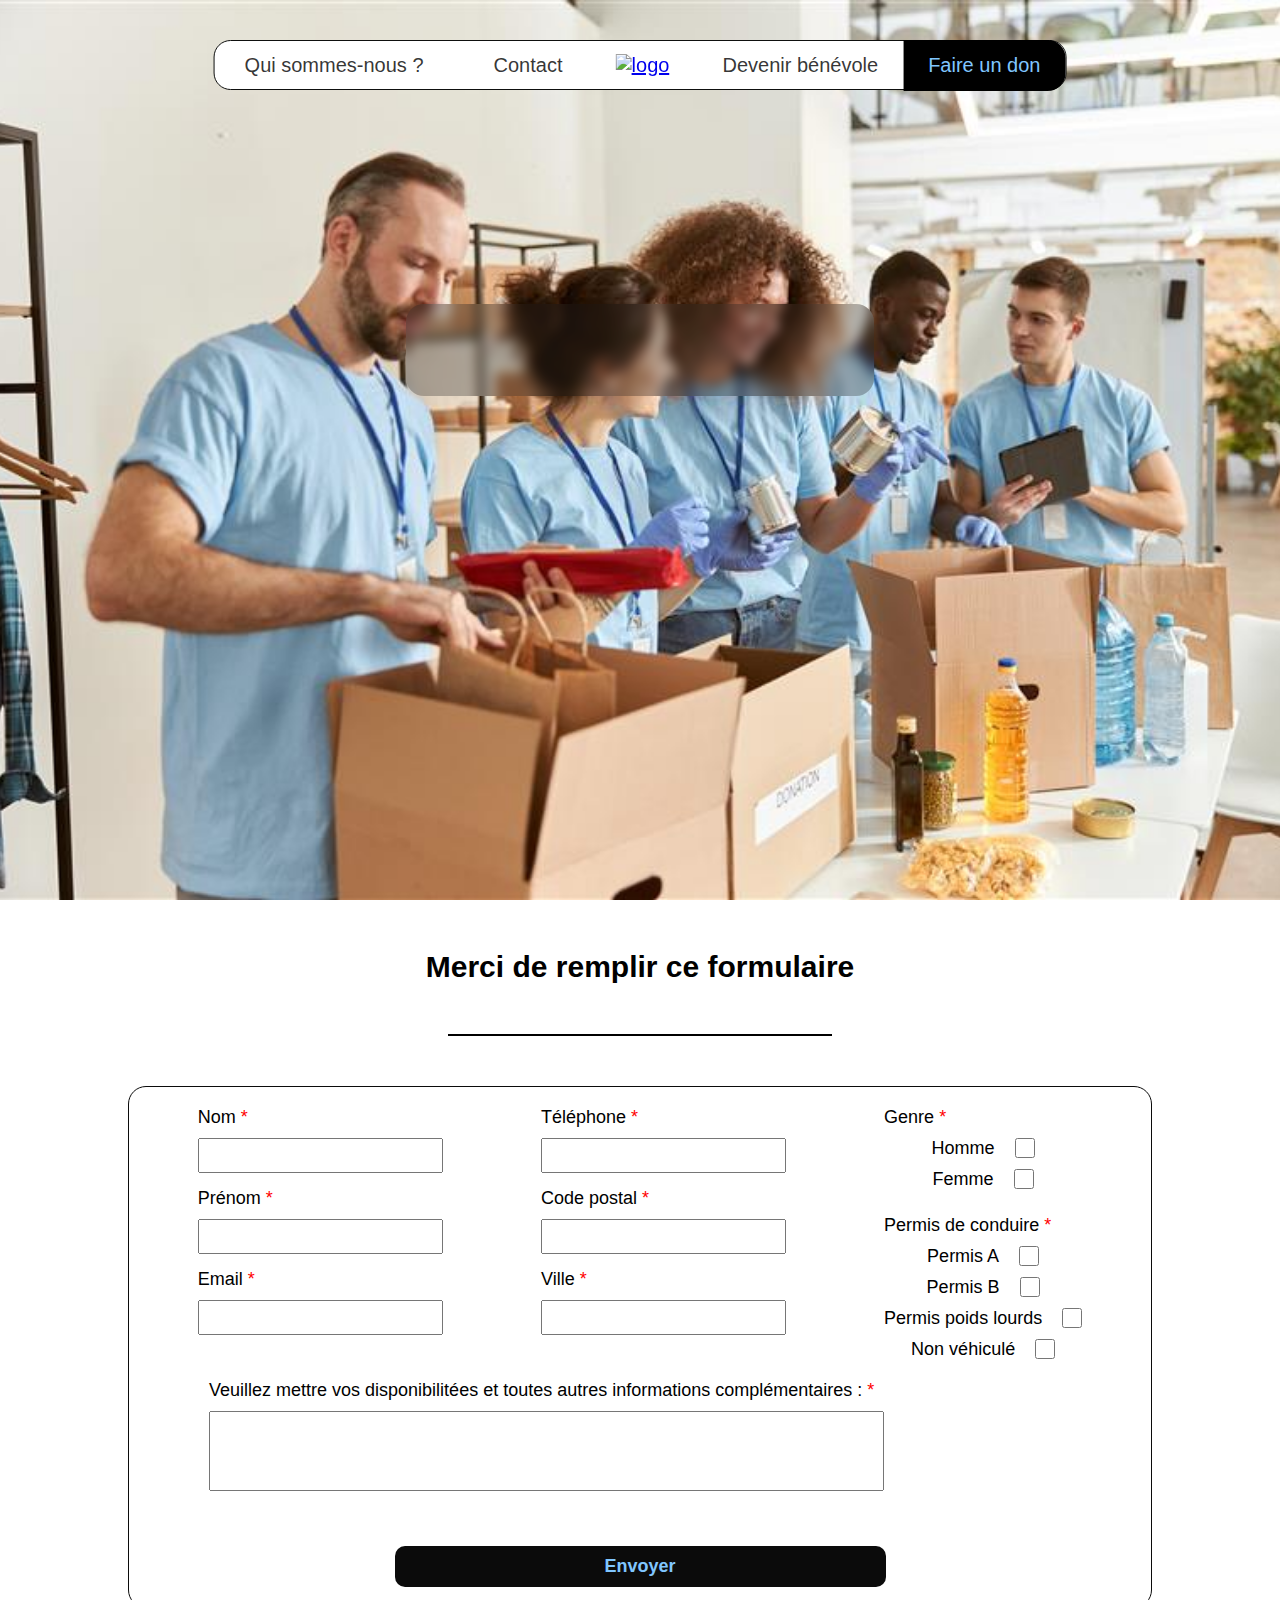
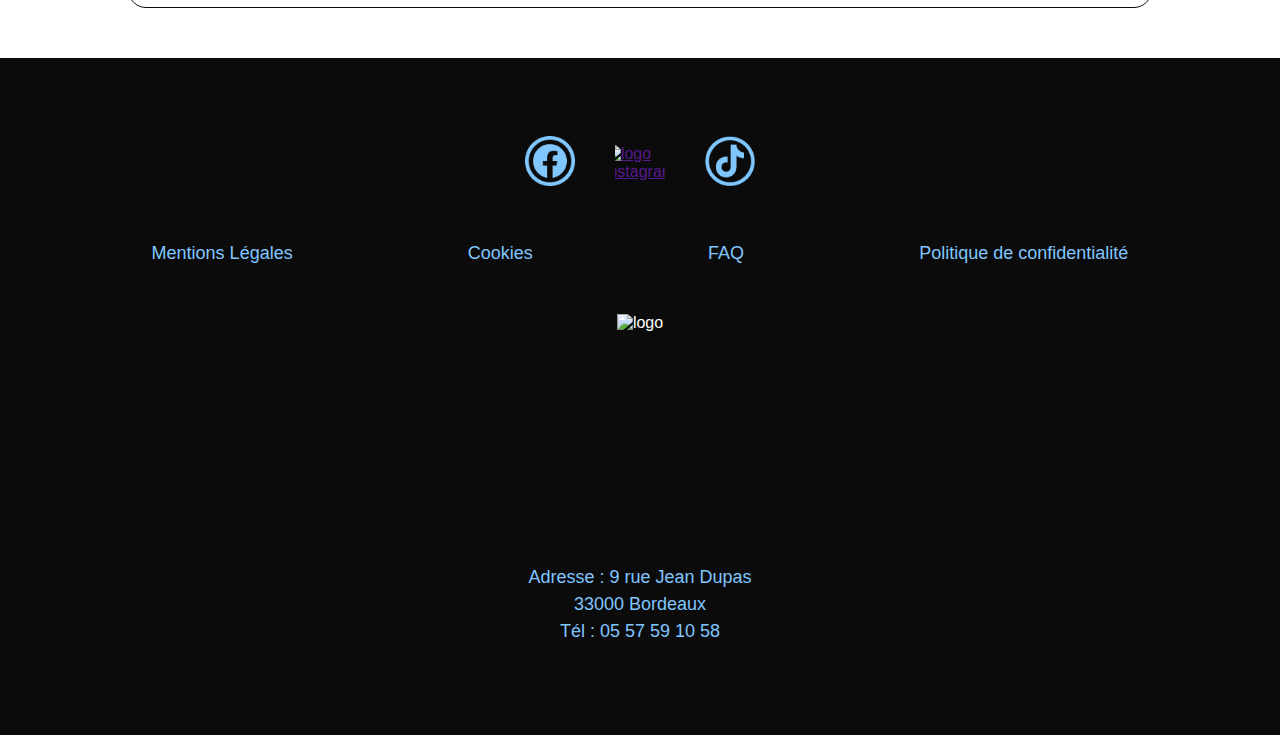
==== commit 5f92c6cc: "background text on pages" ====
--- a/benevole.html
+++ b/benevole.html
@@ -5,6 +5,7 @@
   <meta name="viewport" content="width=device-width, initial-scale=1.0">
   <title>Devenir bénévole</title>
   <link rel="stylesheet" href="./assets/CSS/benevole.css">
+  <link rel="stylesheet" href="https://use.typekit.net/kay0kfr.css">
 </head>
 <body>
   <div class="overlay--modal trigger--modal"></div>
@@ -41,9 +42,6 @@
     </header>
     <section class="fond__texte">
       <p class="popAnimationTxt fond__texte__agissons">Bénévolat spontané</p>
-      <article class="fond__texte__slogan">
-        <p>Merci de votre soutien en devenant bénévole !</p>
-      </article>
     </section>
     <div class="fond__texte__button popAnimationBtn"><a class="fond__texte__button__animate" href=""><span>Faites un don</span></a></div>
   </section>
--- a/assets/CSS/benevole.css
+++ b/assets/CSS/benevole.css
@@ -2,11 +2,18 @@
   box-sizing : border-box;
   margin :0;
   padding : 0;
-  font-family : sans-serif;
+  font-family: "raleway", sans-serif;
+  font-weight: 500;
+  font-style: normal;
 }
 html, body {
   overscroll-behavior: none;
   touch-action: pan-x pan-y;
+}
+h1 , h2 , h3{
+  font-family: "franklin-gothic-atf", sans-serif;
+  font-weight: 800;
+  font-style: normal;
 }
 /* ------------------------ Animations ------------------------ */
 
@@ -96,6 +103,7 @@
 
 
 .header__menu{
+  border: 1px solid #0e0f0e;
   position: fixed;
   z-index: 10;
   top: 40px;
@@ -245,7 +253,7 @@
   align-items: center;
   margin: 300px auto 0px auto;
   padding: 20px;
-  width: 55%;
+  width: max-content;
   border-radius: 18px;
   color: #fff;
 }
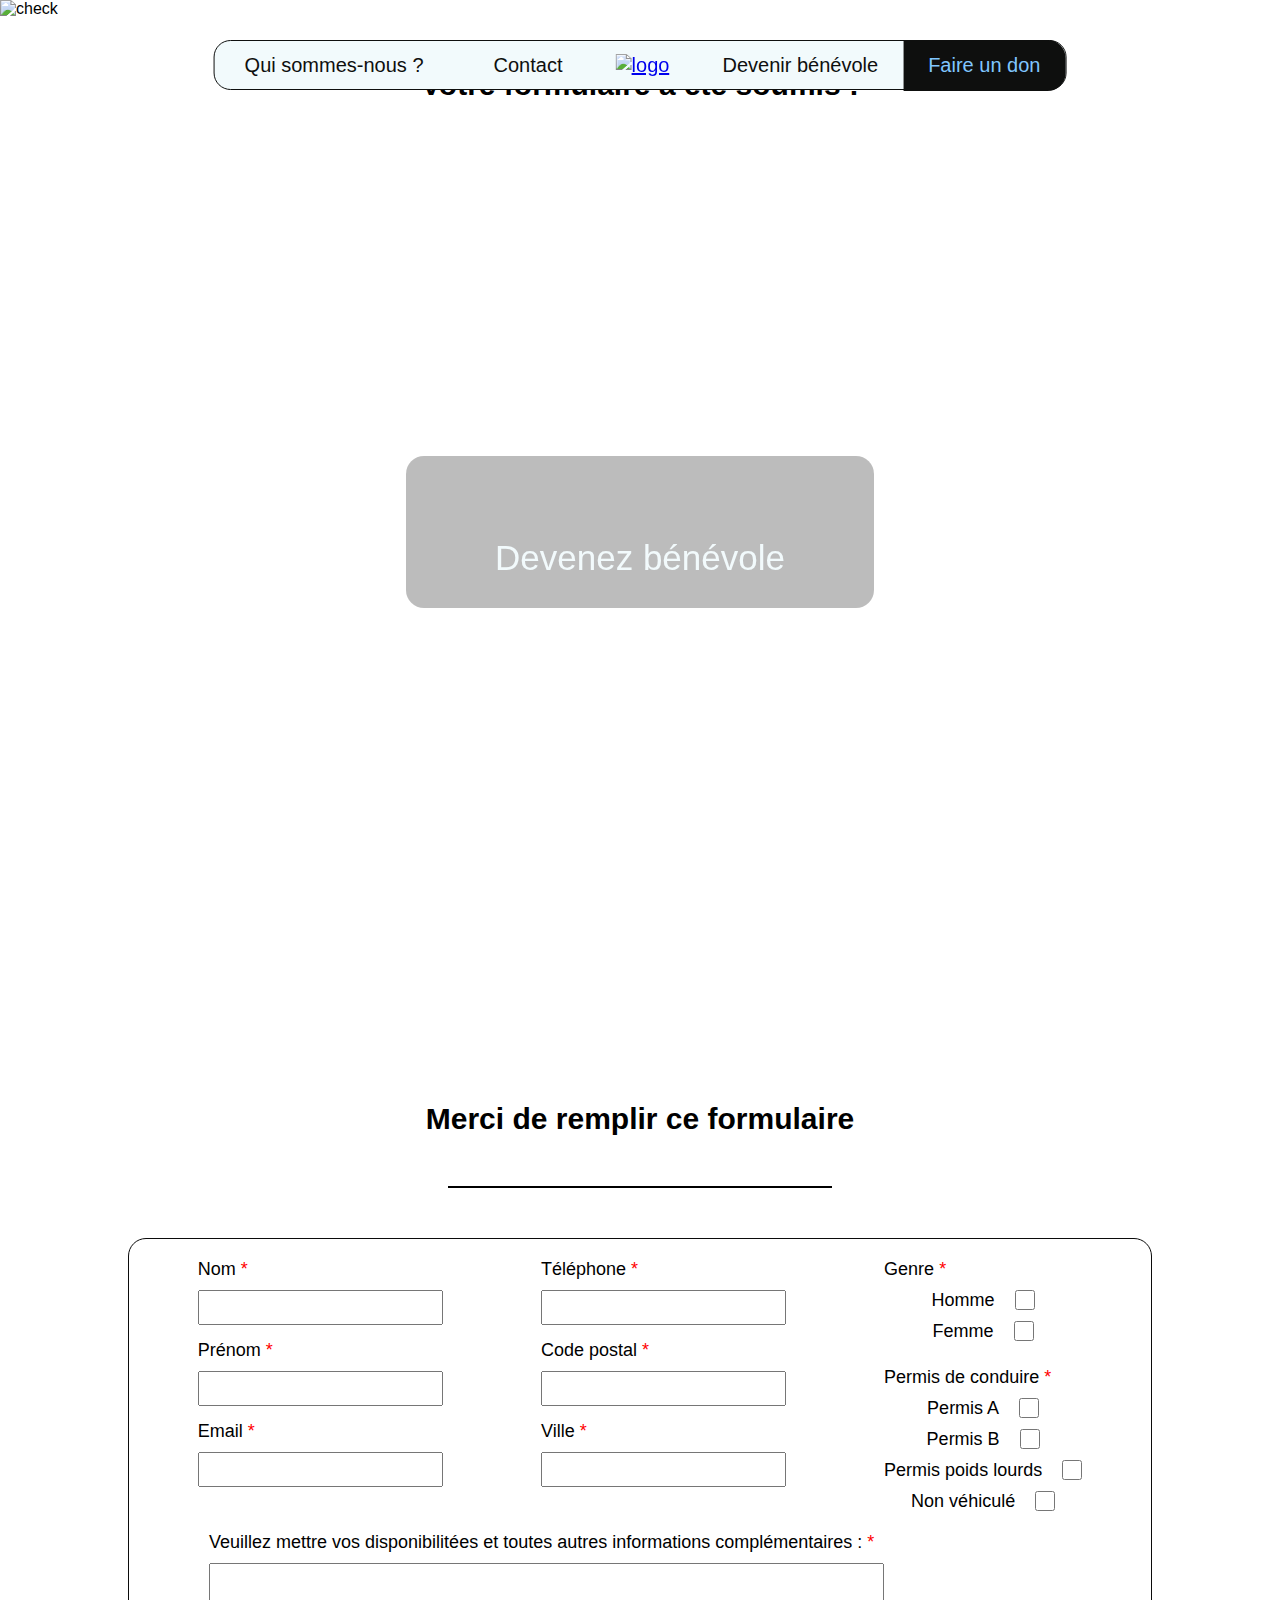
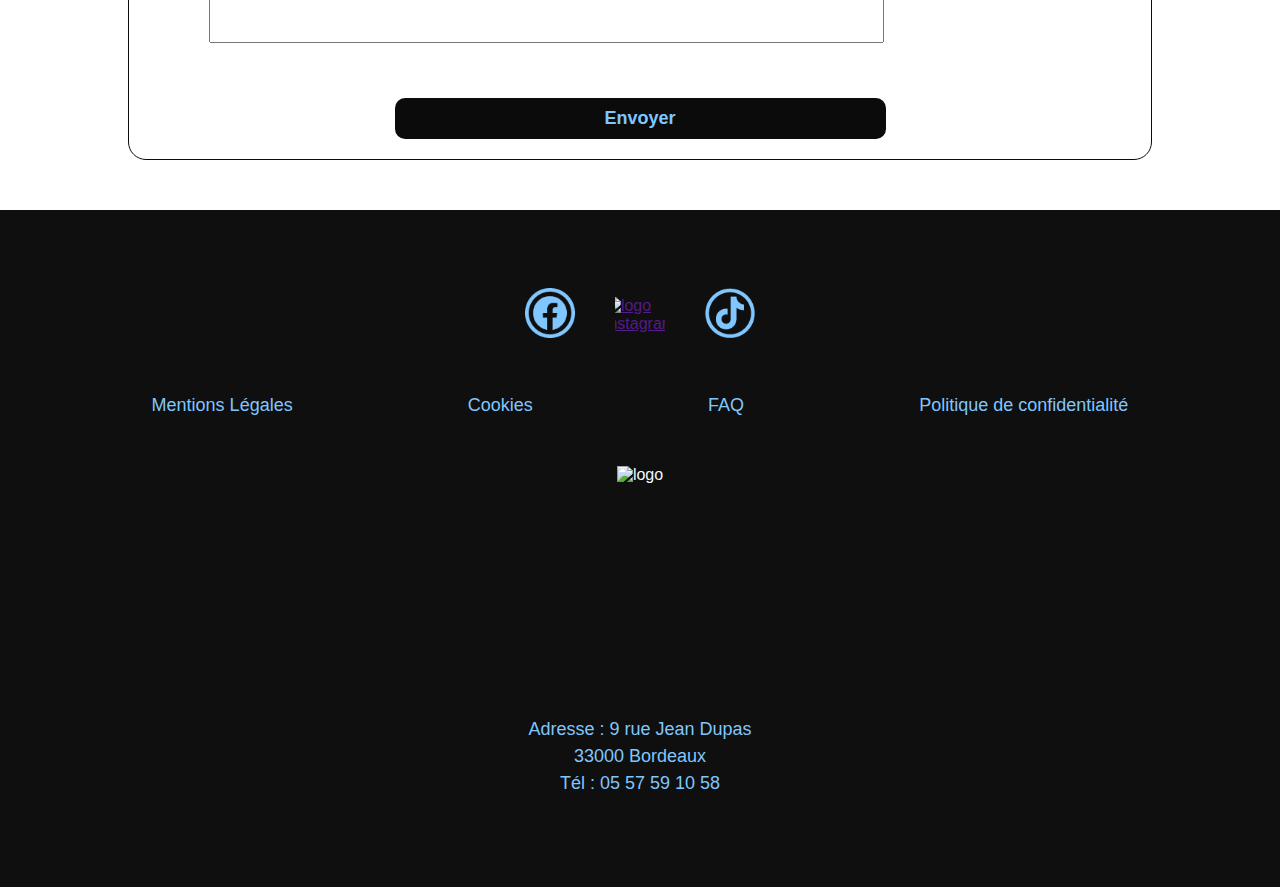
==== commit 30857bf8: "add link and change jpeg to webp" ====
--- a/benevole.html
+++ b/benevole.html
@@ -4,6 +4,8 @@
   <meta charset="UTF-8">
   <meta name="viewport" content="width=device-width, initial-scale=1.0">
   <title>Devenir bénévole</title>
+  <link rel="stylesheet" href="./assets/CSS/modal.css">
+  <link rel="stylesheet" href="./assets/CSS/style.css">
   <link rel="stylesheet" href="./assets/CSS/benevole.css">
   <link rel="stylesheet" href="https://use.typekit.net/kay0kfr.css">
 </head>
@@ -21,7 +23,7 @@
         <li><a href="propos.html">Qui sommes-nous ?</a></li>
         <li><a href="contact.html">Contact</a></li>
         <li><a href="benevole.html">Devenir bénévole</a></li>
-        <li><a href="">Faire un don</a></li>
+        <li><a href="don.html">Faire un don</a></li>
       </ul>
     </div>
     <header>
@@ -31,7 +33,7 @@
           <div class="header__img"><a href="index.html"><img src="./assets/Img/Logo_Misere.png" alt="logo"></a></div>
           <li class="ongletContact"><a class="lien" href="contact.html">Contact</a></li>
           <li class="ongletBenevole"><a class="lien" href="benevole.html">Devenir bénévole</a></li>
-          <li class="ongletDon"><a class="lien" href="">Faire un don</a></li>
+          <li class="ongletDon"><a class="lien" href="don.html">Faire un don</a></li>
         </ul>
       </nav>
       <button type="button" aria-label="toggle curtain navigation"  class="burger--toggler">
@@ -42,12 +44,15 @@
     </header>
     <section class="fond__texte">
       <p class="popAnimationTxt fond__texte__agissons">Bénévolat spontané</p>
+      <article class="fond__texte__slogan">
+        <p>Devenez bénévole</p>
+      </article>
     </section>
-    <div class="fond__texte__button popAnimationBtn"><a class="fond__texte__button__animate" href=""><span>Faites un don</span></a></div>
+    <div class="fond__texte__button popAnimationBtn"><a class="fond__texte__button__animate" href="#benevole"><span>Remplir le formulaire</span></a></div>
   </section>
   <main>
     <section class="benevole popLeftAnimationScroll">
-      <h1>Merci de remplir ce formulaire</h1>
+      <h1 id="benevole">Merci de remplir ce formulaire</h1>
       <hr>
       <form action="" method="get">
         <div class="form__content__input">
--- a/assets/CSS/style.css
+++ b/assets/CSS/style.css
@@ -0,0 +1,463 @@
+*{
+  box-sizing : border-box;
+  margin :0;
+  padding : 0;
+  font-family: "raleway", sans-serif;
+  font-weight: 500;
+  font-style: normal;
+}
+
+html, body {
+  overscroll-behavior: none;
+  touch-action: pan-x pan-y;
+  scroll-behavior: smooth;
+
+}
+h1 , h2 , h3{
+  font-family: "franklin-gothic-atf", sans-serif;
+  font-weight: 800;
+  font-style: normal;
+}
+/* ------------------------ Animations ------------------------ */
+
+@keyframes sloganPopAgir {
+  from{
+    transform: translateY(-75px);
+    opacity: 0;
+  }
+  to{
+    opacity: 1;
+    transform: translateY(0px);
+  }
+}
+
+@keyframes sloganPopTexte {
+  from{
+    opacity: 0;
+    transform: translateY(50px);
+  }
+  to{
+    opacity: 1;
+    transform: translateY(0px);
+  }
+}
+
+@keyframes pop {
+  from{
+    opacity: 0;
+    scale: 0.5;
+  }
+  to{
+    opacity: 1;
+    scale: 1;
+  }
+}
+
+@keyframes popLeft {
+  from{
+    opacity: 0;
+    transform: translateX(-150px);
+  }
+  to{
+    opacity: 1;
+    transform: translateX(0px);
+  }
+}
+@keyframes popRight {
+  from{
+    opacity: 0;
+    transform: translateX(150px);
+  }
+  to{
+    opacity: 1;
+    transform: translateX(0px);
+  }
+}
+
+.popAnimationTxt{
+  animation: sloganPopAgir 0.5s ease-out 0.4s forwards;
+}
+.popAnimationBtn{
+  animation: sloganPopTexte 0.6s ease-out 1s forwards;
+}
+
+.popAnimationScroll{
+  animation: pop ease-out forwards;
+  animation-timeline: view();
+  animation-range: entry 0% cover 50%;
+}
+
+.popLeftAnimationScroll{
+  animation: popLeft ease-out forwards;
+  animation-timeline: view();
+  animation-range: entry 0% cover 40%;
+}
+
+.popRightAnimationScroll{
+  animation: popRight ease-out;
+  animation-timeline: view();
+  animation-range: entry 0% cover 40%;
+}
+
+
+
+/* ------------------------ Header ------------------------ */
+
+header{
+  display: flex;
+  justify-content: center;
+  align-items: center;
+}
+
+
+.header__menu{
+  border: 1px solid #0e0f0e;
+  position: fixed;
+  z-index: 10;
+  top: 40px;
+  left: 50%;
+  transform: translate(-50%);
+  background-color: #F2FAFC;
+  border-radius: 17px;
+  width: max-content;
+  display: flex;
+  justify-content: center;
+  align-items: center;
+  list-style: none;
+  font-size: 20px;
+  padding: 0px 0px;
+  height: 50px;
+  min-width: 100px;
+  transition : top 0.5s ease-out;
+}
+
+.ongletQui{
+  margin-left: 30px;
+}
+
+.ongletContact{
+  margin: 0px 0px 0px 70px;
+  padding: 13px 0px
+}
+
+.ongletBenevole{
+  margin: 0px 10px 0px 160px;
+  padding: 13px 0px;
+}
+
+.ongletDon{
+  background-color: #0e0f0e;
+  margin-left: 15px;
+  padding: 14px 25px 14px 25px;
+  border-top-right-radius:18px ;
+  border-bottom-right-radius:18px ;
+}
+
+.ongletDon a{
+  color: #80C6FF;
+}
+
+.lien{
+  display: inline-block;
+  color: #0e0f0e;
+  text-decoration: none;
+  transition : color 0.2s ease-out , transform 0.2s ease-out;
+}
+
+.header__img{
+  position: absolute;
+  display : flex; 
+  justify-content : center;
+  align-items : center ;
+  width : 90px;
+  height : 90px;
+  overflow : hidden;
+  border-radius : 100% ;
+}
+.header__img img{
+  margin-left:5px ;
+  width: 90%;
+  height: auto;
+}
+
+/* ------------------------ Menu Burger ------------------------ */
+
+.burger--toggler{
+  opacity: 0;
+  visibility: hidden;
+}
+
+.overlay--burger{
+  cursor: pointer;
+  position: fixed;
+  opacity: 0;
+  visibility: hidden;
+  width: 100vw;
+  height: 100vh;
+  background-color: rgb(12, 12, 12 , 0.3);
+  transition: opacity 0.5s ease , visibility 0.5s ease ;
+}
+.overlay--burger.active{
+  opacity: 1;
+  visibility: visible;
+}
+
+.menuBurger{
+  position: fixed;
+  z-index: 10;
+  display: flex;
+  flex-direction: column;
+  justify-content: flex-start;
+  align-items: center;
+  width: 50%;
+  height: 100vh;
+  background-color: #fff;
+  border-bottom: 3px solid #0e0f0e;
+  border-right: 3px solid #0e0f0e;
+  transform: translateX(-100%);
+  transition : transform 0.3s cubic-bezier(0.73,0.11,0.67,0.84);
+}
+
+.menuBurger__img{
+  margin-top: 50px;
+  display : flex; 
+  justify-content : center;
+  align-items : center ;
+  width : 90px;
+  height : 100px;
+}
+
+.menuBurger__img img{
+  width : 100%;
+  height : auto;
+}
+
+.menuBurger ul{
+  list-style: none;
+  width: 100%;
+}
+.menuBurger li{
+  border-top: 1px solid #0e0f0e;
+  width: 100%;
+}
+
+
+.menuBurger a{
+  font-weight: 500;
+  display: block;
+  color: #0e0f0e;
+  text-decoration: none;
+  width: auto;
+  font-size: 20px;
+  margin: 30px 0px;
+  text-align: center;
+}
+.menuBurger.active{
+  transform: translateX(0);
+}
+
+/* ------------------------ Texte + button sur le fond ------------------------ */
+
+.fond__texte{
+  background-color: rgba(32, 32, 32, 0.3); 
+  backdrop-filter: blur(6px); 
+  -webkit-backdrop-filter: blur(10px); 
+  display: flex;
+  flex-direction: column;
+  justify-content: center;
+  align-items: center;
+  margin: 300px auto 0px auto;
+  padding: 20px;
+  width: max-content;
+  border-radius: 18px;
+  color: #F2FAFC;
+}
+
+
+.fond__texte__agissons{
+  opacity: 0;
+}
+
+.fond__texte p{
+  font-size: 45px;
+  font-weight: 600;
+  text-align: center;
+}
+.fond__texte__slogan p{
+  font-weight: 500;
+  margin: 10px auto;
+  font-size: 35px;
+}
+.fond__texte__slogan{
+  display: flex;
+  justify-content: center;
+  gap: 10px;
+  align-items: center;
+}
+
+.fond__texte__button{
+  display: flex;
+  flex-direction: column;
+  justify-content: center;
+  align-items: center;
+  opacity: 0;
+  margin: 40px auto 0px auto;
+}
+
+.fond__texte__button__animate{
+  display: inline-block;
+  background: #80C6FF;
+  border-radius: 8px;
+  text-decoration: none;
+}
+
+.fond__texte__button__animate span{
+  display: inline-block;
+  background: #0e0f0e;
+  color: #80C6FF;
+  padding: 25px;
+  font-size: 21px;
+  font-weight: 600;
+  border-radius: 8px;
+  cursor: pointer;
+  transition: transform 0.15s ease-out , color  0.15s ease-out;
+}
+.fond__texte__button__animate:hover span{
+  transform: translate(5px , -5px);
+}
+
+
+/* ------------------------ Footer ------------------------ */
+
+footer{
+  background-color: #0e0f0e;
+  color: #F2FAFC;
+  padding: 75px 0px 40px 0px;
+}
+
+.footer__reseaux{
+  display: flex;
+  justify-content: center;
+  gap: 40px;
+}
+
+.reseaux__content{
+  display: flex;
+  justify-content: center;
+  align-items: center;
+  width: 50px;
+  height: 60px;
+  overflow: hidden;
+}
+
+.reseaux__content img{
+  width: 100%;
+  height: auto;
+}
+
+.footer__lienLégaux{
+  display: flex;
+  flex-direction: row;
+  justify-content: space-around;
+  align-items: center;
+  width: 90%;
+  margin: 50px auto;
+}
+.footer__lienLégaux a{
+  text-decoration: none;
+  color: #80C6FF;
+  font-size: 18px;
+}
+
+.footer__logo{
+  margin: 50px auto;
+  display: flex;
+  flex-direction: column;
+  justify-content: center;
+  align-items: center;
+}
+
+.footer__logo p{
+  text-decoration: none;
+  color: #80C6FF;
+  font-size: 18px;
+  margin: 3px;
+}
+
+.footer__logo__content{
+  display: flex;
+  justify-content: center;
+  align-items: center;
+  width: 275px;
+  height: 250px;
+  overflow: hidden;
+}
+
+.footer__logo__content img{
+  width: auto;
+  height: 100%;
+}
+/* ------------------------ Responsive mobile ------------------------ */
+
+@media screen and (max-width : 750px) {
+  .header__menu{
+    display: none;
+  }
+  .burger--toggler {
+    opacity: 1;
+    visibility: visible;
+    position: absolute;
+    z-index: 20;
+    top: 50px;
+    right: 32px;
+    width: 50px;
+    height: 50px;
+    cursor: pointer;
+    display : flex; 
+    flex-direction: column;
+    justify-content : center;
+    align-items: center;
+    background: transparent;
+    outline: none;
+    border: none;
+  }
+  .burger--toggler span {
+    position: absolute;
+    display: block;
+    width: 100%;
+    height: 2px;
+    background-color: #0e0f0e;
+    transition : opacity 0.1s ease-out , transform 0.3s ease-out;
+  }
+  .l1{
+    transform: translateY(-12px);
+  }
+  .l3{
+    transform: translateY(12px);
+  }
+  .burger--toggler.active .l1{
+    transform: translateY(0px) rotate(135deg);
+  }
+  .burger--toggler.active .l2{
+    opacity: 0;
+  }
+  .burger--toggler.active .l3{
+    transform: translateY(0px) rotate(-135deg);
+  }
+  .fond__texte p {
+    text-align: center;
+  }
+  .fond__texte__slogan p{
+    width: 100%;
+  }
+  .fond__texte{
+    width: 80%;
+    margin-top: 200px;
+  }
+  .footer__lienLégaux{
+    flex-direction: column;
+  }
+  .footer__lienLégaux a{
+    padding: 13px 0px;
+  }
+}--- a/assets/CSS/benevole.css
+++ b/assets/CSS/benevole.css
@@ -1,316 +1,13 @@
-*{
-  box-sizing : border-box;
-  margin :0;
-  padding : 0;
-  font-family: "raleway", sans-serif;
-  font-weight: 500;
-  font-style: normal;
-}
-html, body {
-  overscroll-behavior: none;
-  touch-action: pan-x pan-y;
-}
-h1 , h2 , h3{
-  font-family: "franklin-gothic-atf", sans-serif;
-  font-weight: 800;
-  font-style: normal;
-}
-/* ------------------------ Animations ------------------------ */
-
-@keyframes sloganPopAgir {
-  from{
-    transform: translateY(-75px);
-    opacity: 0;
-  }
-  to{
-    opacity: 1;
-    transform: translateY(0px);
-  }
-}
-
-@keyframes sloganPopTexte {
-  from{
-    opacity: 0;
-    transform: translateY(50px);
-  }
-  to{
-    opacity: 1;
-    transform: translateY(0px);
-  }
-}
-
-@keyframes pop {
-  from{
-    opacity: 0;
-    scale: 0.5;
-  }
-  to{
-    opacity: 1;
-    scale: 1;
-  }
-}
-
-@keyframes popLeft {
-  from{
-    opacity: 0;
-    transform: translateX(-150px);
-  }
-  to{
-    opacity: 1;
-    transform: translateX(0px);
-  }
-}
-
-
-.popAnimationTxt{
-  animation: sloganPopAgir 0.5s ease-out 0.4s forwards;
-}
-.popAnimationBtn{
-  animation: sloganPopTexte 0.6s ease-out 1s forwards;
-}
-
-.popAnimationScroll{
-  animation: pop ease-out;
-  animation-timeline: view();
-  animation-range: entry 0% cover 50%;
-}
-
-.popLeftAnimationScroll{
-  animation: popLeft ease-out;
-  animation-timeline: view();
-  animation-range: entry 0% cover 30%;
-}
-
-
 /* ------------------------ Fond d'image ------------------------ */
 
 .fond{
-  background-image: url(/assets/Img/AdobeStock_445875264.jpeg);
+  background-image: url(/assets/Img/bene.png);
   background-position: center;
   background-size: cover;
   background-repeat: no-repeat;
   height: 100dvh;
   min-height: 100vh;
 }
-
-/* ------------------------ Header ------------------------ */
-
-header{
-  display: flex;
-  justify-content: center;
-  align-items: center;
-}
-
-
-.header__menu{
-  border: 1px solid #0e0f0e;
-  position: fixed;
-  z-index: 10;
-  top: 40px;
-  left: 50%;
-  transform: translate(-50%);
-  background-color: rgba(255, 255, 255, 1);
-  border-radius: 17px;
-  width: max-content;
-  display: flex;
-  justify-content: center;
-  align-items: center;
-  list-style: none;
-  font-size: 20px;
-  padding: 0px 0px;
-  height: 50px;
-  min-width: 100px;
-  transition : top 0.5s ease-out;
-}
-
-.ongletQui{
-  margin-left: 30px;
-}
-
-.ongletContact{
-  margin: 0px 0px 0px 70px;
-  padding: 13px 0px
-}
-
-.ongletBenevole{
-  margin: 0px 10px 0px 160px;
-  padding: 13px 0px;
-}
-
-.ongletDon{
-  background-color: #000;
-  margin-left: 15px;
-  padding: 14px 25px 14px 25px;
-  border-top-right-radius:18px ;
-  border-bottom-right-radius:18px ;
-}
-
-.ongletDon a{
-  color: #80C6FF;
-}
-
-.lien{
-  display: inline-block;
-  color: rgba(0, 0, 0, 0.8);
-  text-decoration: none;
-  transition : color 0.2s ease-out , transform 0.2s ease-out;
-}
-
-.header__img{
-  position: absolute;
-  display : flex; 
-  justify-content : center;
-  align-items : center ;
-  width : 90px;
-  height : 90px;
-  overflow : hidden;
-  border-radius : 100% ;
-}
-.header__img img{
-  margin-left:5px ;
-  width: 90%;
-  height: auto;
-}
-
-/* ------------------------ Menu Burger ------------------------ */
-
-.burger--toggler{
-  opacity: 0;
-  visibility: hidden;
-}
-
-.overlay--burger{
-  cursor: pointer;
-  position: fixed;
-  opacity: 0;
-  visibility: hidden;
-  width: 100vw;
-  height: 100vh;
-  background-color: rgb(12, 12, 12 , 0.3);
-  transition: opacity 0.5s ease , visibility 0.5s ease ;
-}
-.overlay--burger.active{
-  opacity: 1;
-  visibility: visible;
-}
-
-.menuBurger{
-  position: fixed;
-  z-index: 10;
-  display: flex;
-  flex-direction: column;
-  justify-content: flex-start;
-  align-items: center;
-  width: 50%;
-  height: 100vh;
-  background-color: #fff;
-  border-bottom: 3px solid black;
-  border-right: 3px solid black;
-  transform: translateX(-100%);
-  transition : transform 0.3s cubic-bezier(0.73,0.11,0.67,0.84);
-}
-
-.menuBurger__img{
-  margin-top: 50px;
-  display : flex; 
-  justify-content : center;
-  align-items : center ;
-  width : 90px;
-  height : 100px;
-}
-
-.menuBurger__img img{
-  width : 100%;
-  height : auto;
-}
-
-.menuBurger ul{
-  list-style: none;
-}
-
-.menuBurger a{
-  font-weight: 500;
-  display: block;
-  color: #000;
-  text-decoration: none;
-  width: auto;
-  font-size: 20px;
-  margin: 30px 0px;
-}
-.menuBurger.active{
-  transform: translateX(0);
-}
-
-/* ------------------------ Texte + button sur le fond ------------------------ */
-
-.fond__texte{
-  background-color: rgba(32, 32, 32, 0.3); 
-  backdrop-filter: blur(6px); 
-  -webkit-backdrop-filter: blur(10px); 
-  display: flex;
-  flex-direction: column;
-  justify-content: center;
-  align-items: center;
-  margin: 300px auto 0px auto;
-  padding: 20px;
-  width: max-content;
-  border-radius: 18px;
-  color: #fff;
-}
-
-
-.fond__texte__agissons{
-  opacity: 0;
-}
-
-.fond__texte p{
-  font-size: 45px;
-  font-weight: 600;
-  text-align: center;
-}
-.fond__texte__slogan p{
-  font-weight: 500;
-  margin: 10px auto;
-  font-size: 35px;
-}
-.fond__texte__slogan{
-  display: flex;
-  justify-content: center;
-  gap: 10px;
-  align-items: center;
-}
-
-.fond__texte__button{
-  display: flex;
-  flex-direction: column;
-  justify-content: center;
-  align-items: center;
-  opacity: 0;
-  margin: 40px auto 0px auto;
-}
-
-.fond__texte__button__animate{
-  display: inline-block;
-  background: #80C6FF;
-  border-radius: 8px;
-  text-decoration: none;
-}
-
-.fond__texte__button__animate span{
-  display: inline-block;
-  background: #000;
-  color: #80C6FF;
-  padding: 25px;
-  font-size: 21px;
-  font-weight: 600;
-  border-radius: 8px;
-  cursor: pointer;
-  transition: transform 0.15s ease-out , color  0.15s ease-out;
-}
-.fond__texte__button__animate:hover span{
-  transform: translate(5px , -5px);
-}
-
 
 
 h1{
@@ -442,195 +139,7 @@
   cursor: pointer;
 }
 
-
-
-.overlay--modal{
-  cursor: pointer;
-  position: fixed;
-  z-index: 10;
-  opacity: 0;
-  visibility: hidden;
-  width: 100vw;
-  height: 100vh;
-  background-color: rgb(12, 12, 12 , 0.3);
-  transition: opacity 0.5s ease , visibility 0.5s ease ;
-}
-.overlay--modal.active{
-  opacity: 1;
-  visibility: visible;
-}
-
-.modal{
-  opacity: 0;
-  visibility: hidden;
-  position: fixed;
-  z-index: 10;
-  top: 40%;
-  left: 50%;
-  transform: translate(-50% , -50%);
-  display: flex;
-  flex-direction: column;
-  justify-content: center;
-  align-items:center ;
-  width: 30%;
-  padding: 30px ;
-  background-color: #fff;
-  border: 1.5px solid rgb(0, 0, 0 , 0.7);
-  border-radius: 5px;
-  transition:opacity 0.3s ease , visibility 0.3s ease ;
-}
-
-.modal h1{
-  text-align: center;
-}
-
-.modal.active{
-  opacity: 1;
-  visibility: visible;
-}
-
-.modalimg{
-  display: flex;
-  justify-content: center;
-  align-items: center;
-  width: 200px;
-  height: 200px;
-}
-.modalimg img{
-  width: auto;
-  height: 100%;
-}
-/* ------------------------ Footer ------------------------ */
-
-footer{
-  background-color: #0b0b0b;
-  color: #fff;
-  padding: 75px 0px 40px 0px;
-}
-
-.footer__reseaux{
-  display: flex;
-  justify-content: center;
-  gap: 40px;
-}
-
-.reseaux__content{
-  display: flex;
-  justify-content: center;
-  align-items: center;
-  width: 50px;
-  height: 60px;
-  overflow: hidden;
-}
-
-.reseaux__content img{
-  width: 100%;
-  height: auto;
-}
-
-.footer__lienLégaux{
-  display: flex;
-  flex-direction: row;
-  justify-content: space-around;
-  align-items: center;
-  width: 90%;
-  margin: 50px auto;
-}
-.footer__lienLégaux a{
-  text-decoration: none;
-  color: #80C6FF;
-  font-size: 18px;
-}
-
-.footer__logo{
-  margin: 50px auto;
-  display: flex;
-  flex-direction: column;
-  justify-content: center;
-  align-items: center;
-}
-
-.footer__logo p{
-  color: #80C6FF;
-  font-size: 18px;
-  margin: 3px;
-}
-
-.footer__logo__content{
-  display: flex;
-  justify-content: center;
-  align-items: center;
-  width: 275px;
-  height: 250px;
-  overflow: hidden;
-}
-
-.footer__logo__content img{
-  width: auto;
-  height: 100%;
-}
-
 @media screen and (max-width : 750px) {
-  .header__menu{
-    display: none;
-  }
-  .burger--toggler {
-    opacity: 1;
-    visibility: visible;
-    position: absolute;
-    z-index: 20;
-    top: 50px;
-    right: 32px;
-    width: 50px;
-    height: 50px;
-    cursor: pointer;
-    display : flex; 
-    flex-direction: column;
-    justify-content : center;
-    align-items: center;
-    background: transparent;
-    outline: none;
-    border: none;
-  }
-  .burger--toggler span {
-    position: absolute;
-    display: block;
-    width: 100%;
-    height: 2px;
-    background-color: black;
-    transition : opacity 0.1s ease-out , transform 0.3s ease-out;
-  }
-  .l1{
-    transform: translateY(-12px);
-  }
-  .l3{
-    transform: translateY(12px);
-  }
-  .burger--toggler.active .l1{
-    transform: translateY(0px) rotate(135deg);
-  }
-  .burger--toggler.active .l2{
-    opacity: 0;
-  }
-  .burger--toggler.active .l3{
-    transform: translateY(0px) rotate(-135deg);
-  }
-  .fond__texte p {
-    text-align: center;
-  }
-  .fond__texte__slogan p{
-    width: 100%;
-  }
-  .fond__texte{
-    width: 80%;
-    margin-top: 200px;
-  }
-  .footer__lienLégaux{
-    flex-direction: column;
-  }
-  .footer__lienLégaux a{
-    padding: 13px 0px;
-  }
   .form__content__input{
     flex-direction: column;
   }
@@ -647,7 +156,10 @@
   .benevole__p{
     width: 90%;
   }
-  .modal{
+  h1{
     width: 80%;
   }
+  hr{
+    width: 70%;
+  }
 }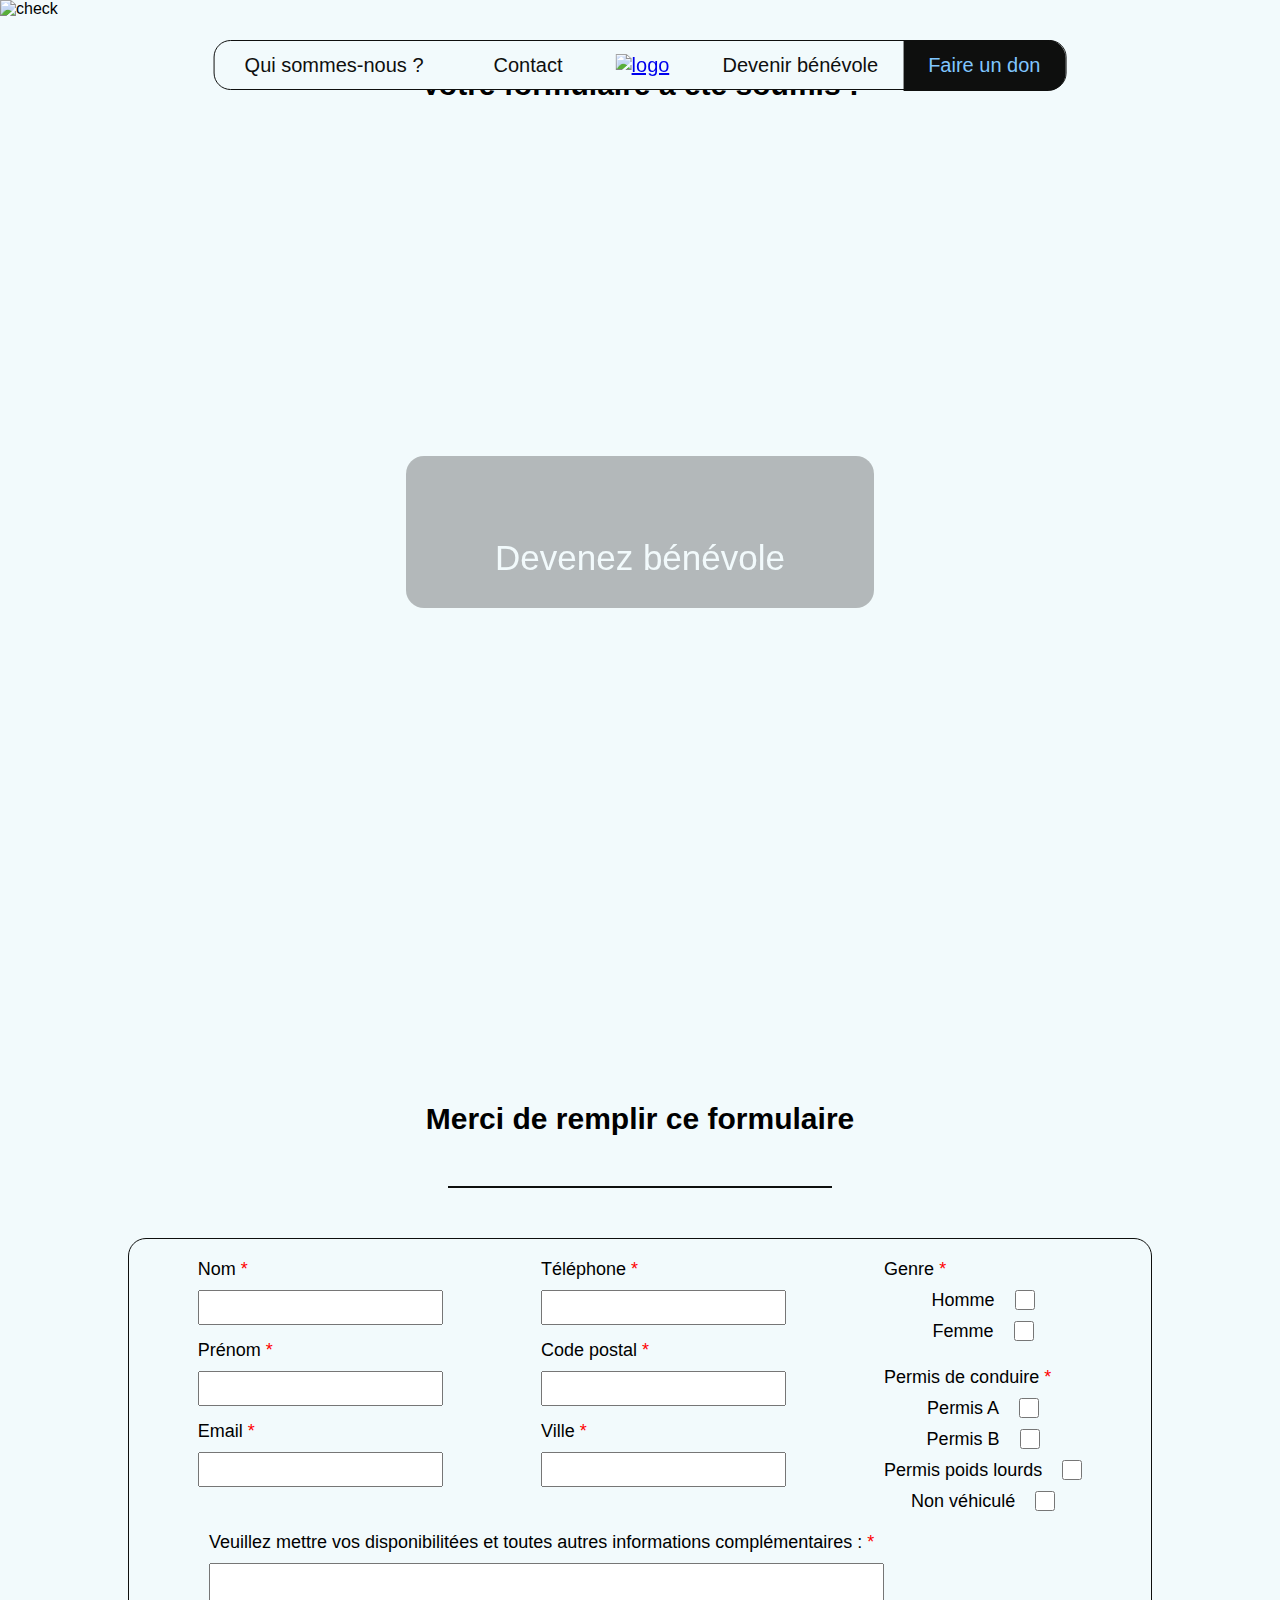
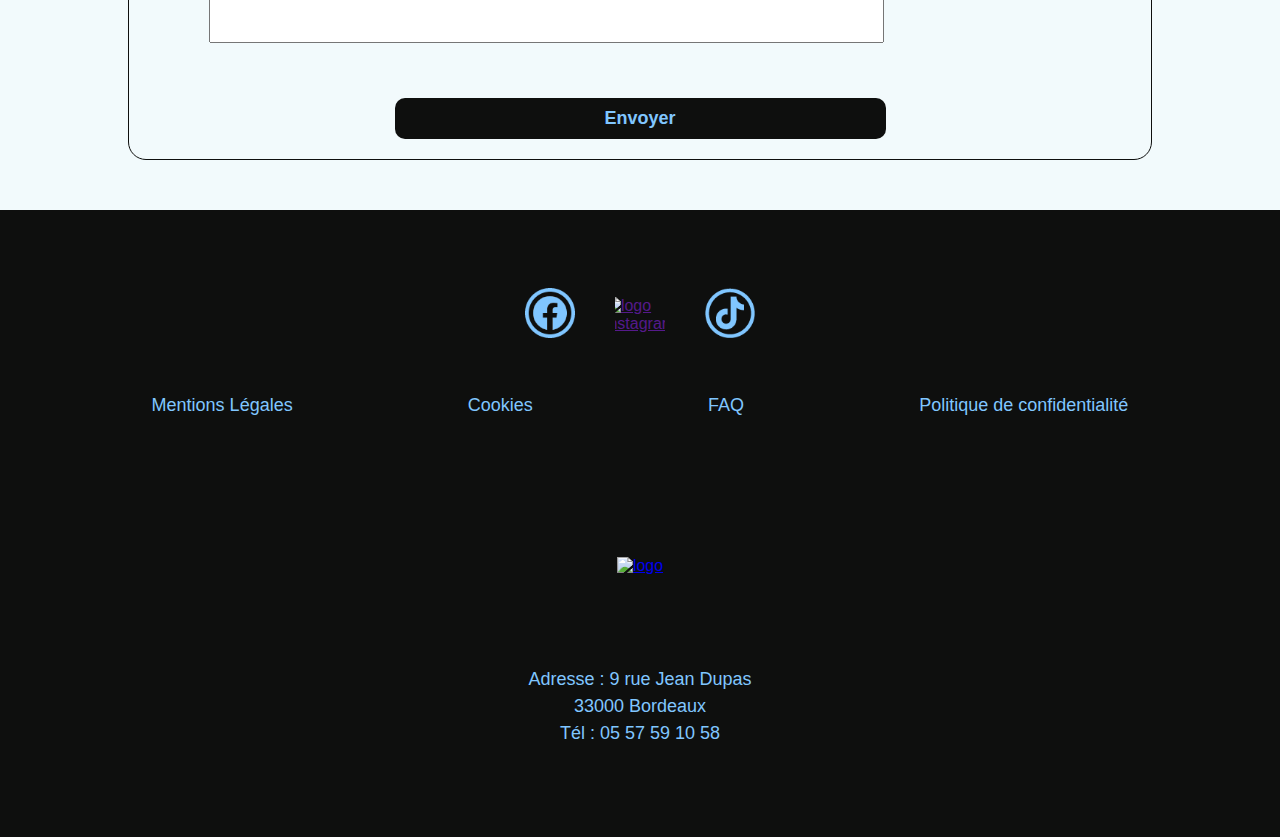
==== commit 3a49cd71: "logo footer" ====
--- a/benevole.html
+++ b/benevole.html
@@ -136,7 +136,7 @@
       <a href="">Politique de confidentialité</a>
     </section>
     <section class="footer__logo">
-      <div class="footer__logo__content"><img src="./assets/Img/Logo_Variable.png" alt="logo"></div>
+      <div class="footer__logo__content"><a href="index.html"><img src="./assets/Img/Logo_Variable.png" alt="logo"></a></div>
       <p>Adresse : 9 rue Jean Dupas</p>
       <p>33000 Bordeaux</p>
       <p>Tél : 05 57 59 10 58</p>
--- a/assets/CSS/style.css
+++ b/assets/CSS/style.css
@@ -11,6 +11,7 @@
   overscroll-behavior: none;
   touch-action: pan-x pan-y;
   scroll-behavior: smooth;
+  background-color: #F2FAFC;
 
 }
 h1 , h2 , h3{
@@ -388,14 +389,14 @@
   display: flex;
   justify-content: center;
   align-items: center;
-  width: 275px;
-  height: 250px;
+  width: 200px;
+  height: 200px;
   overflow: hidden;
 }
 
 .footer__logo__content img{
-  width: auto;
-  height: 100%;
+  width: 100%;
+  height: auto;
 }
 /* ------------------------ Responsive mobile ------------------------ */
 
--- a/assets/CSS/benevole.css
+++ b/assets/CSS/benevole.css
@@ -1,7 +1,7 @@
 /* ------------------------ Fond d'image ------------------------ */
 
 .fond{
-  background-image: url(/assets/Img/bene.png);
+  background-image: url(/assets/Img/bene.webp);
   background-position: center;
   background-size: cover;
   background-repeat: no-repeat;
@@ -26,14 +26,14 @@
 
 hr{
   height: 1.5px;
-  background-color: #000;
+  background-color: #0e0f0e;
   border: none;
   width: 30%;
   margin: 50px auto;
 }
 
 form{
-  border: 1.5px solid #0b0b0b;
+  border: 1.5px solid #0e0f0e;
   width: 80%;
   margin: 50px auto;
   padding: 20px;
@@ -128,7 +128,7 @@
 }
 
 .form__content__btn button{
-  background-color: #0b0b0b;
+  background-color: #0e0f0e;
   border: none;
   border-radius: 10px;
   padding: 10px;
